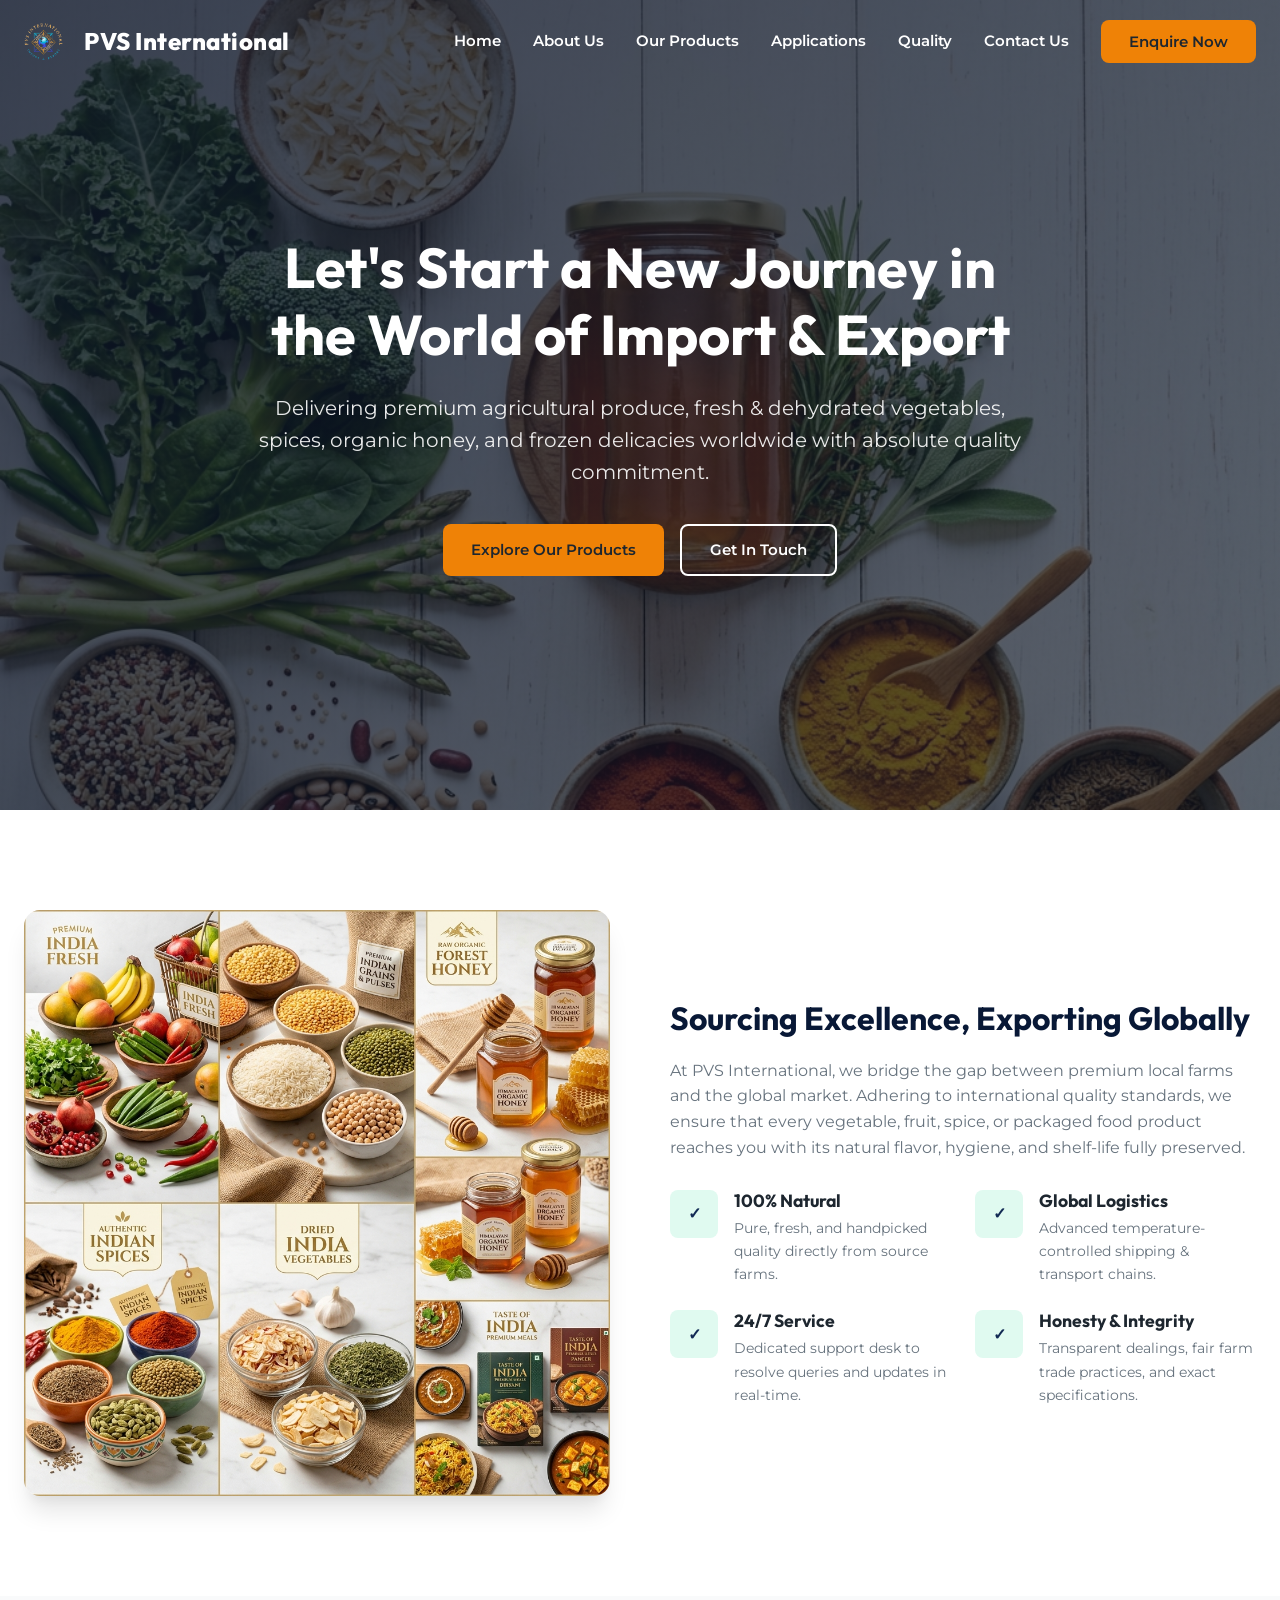
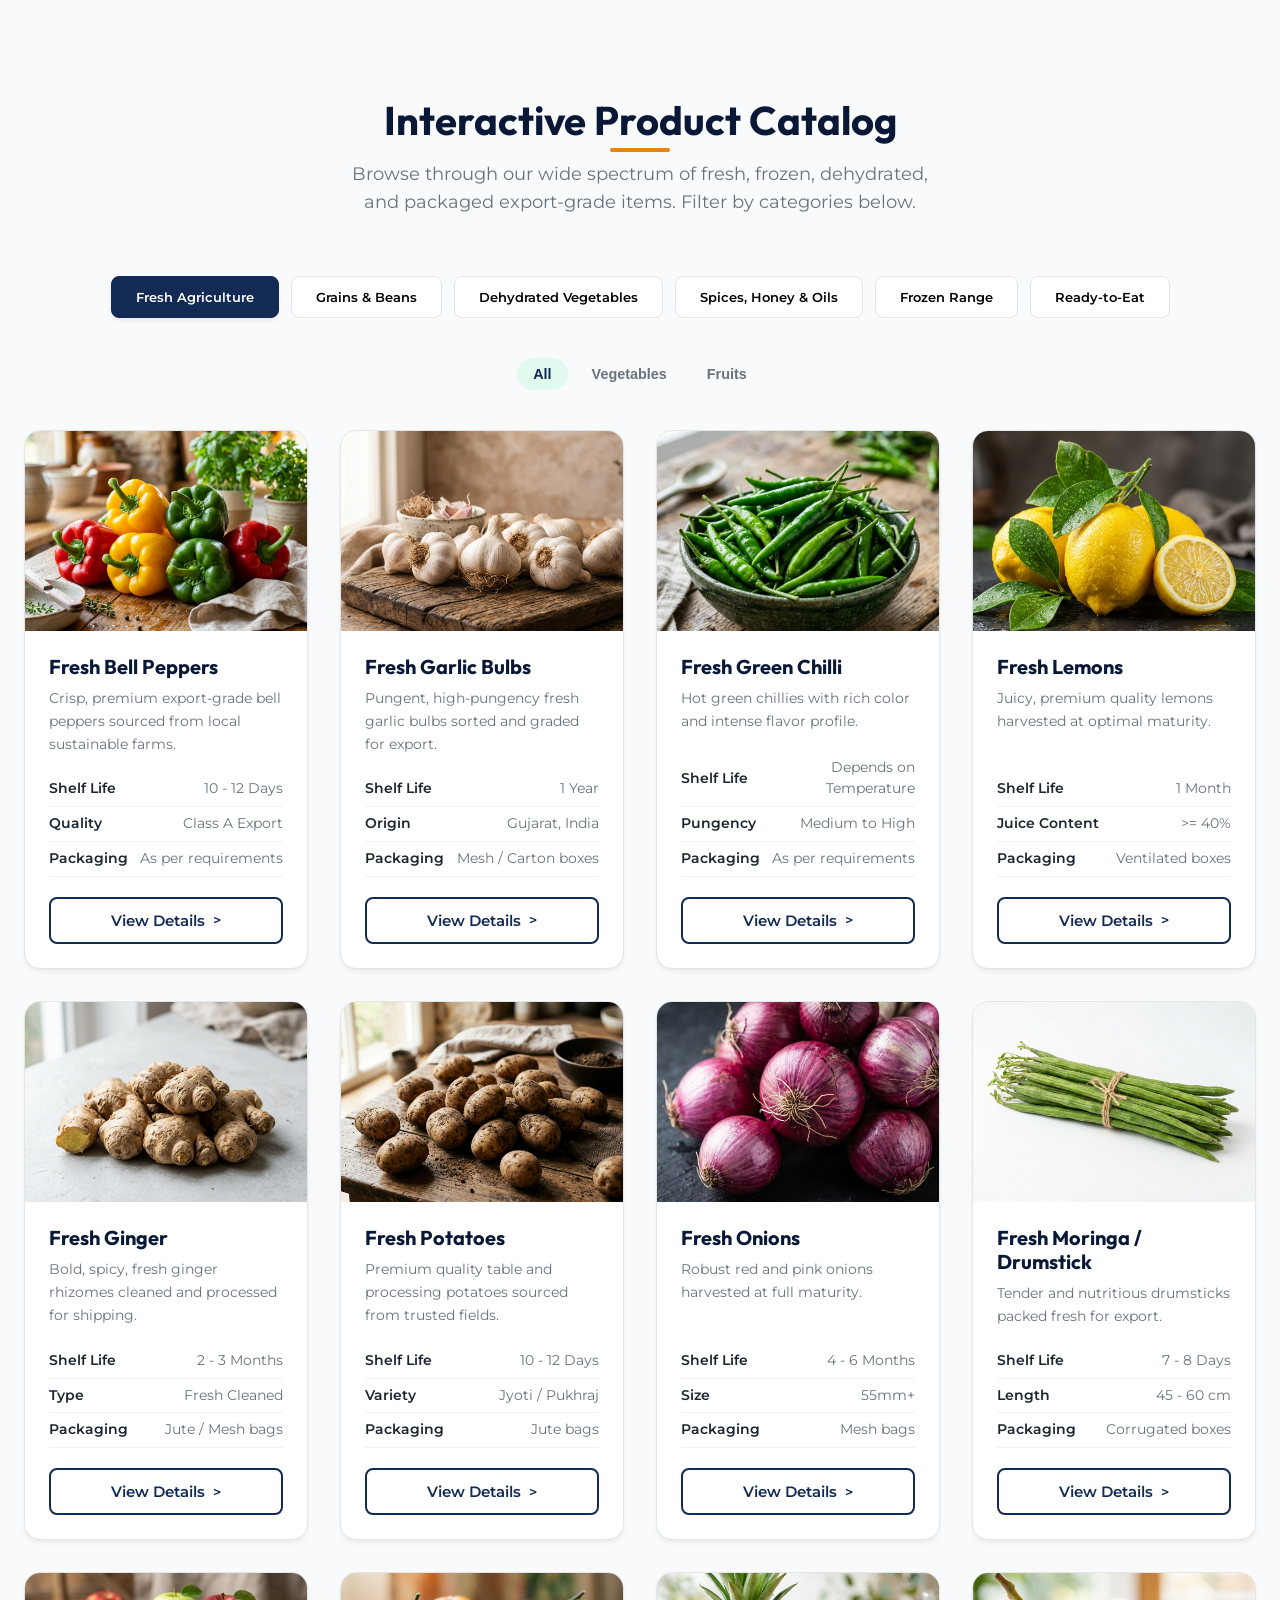
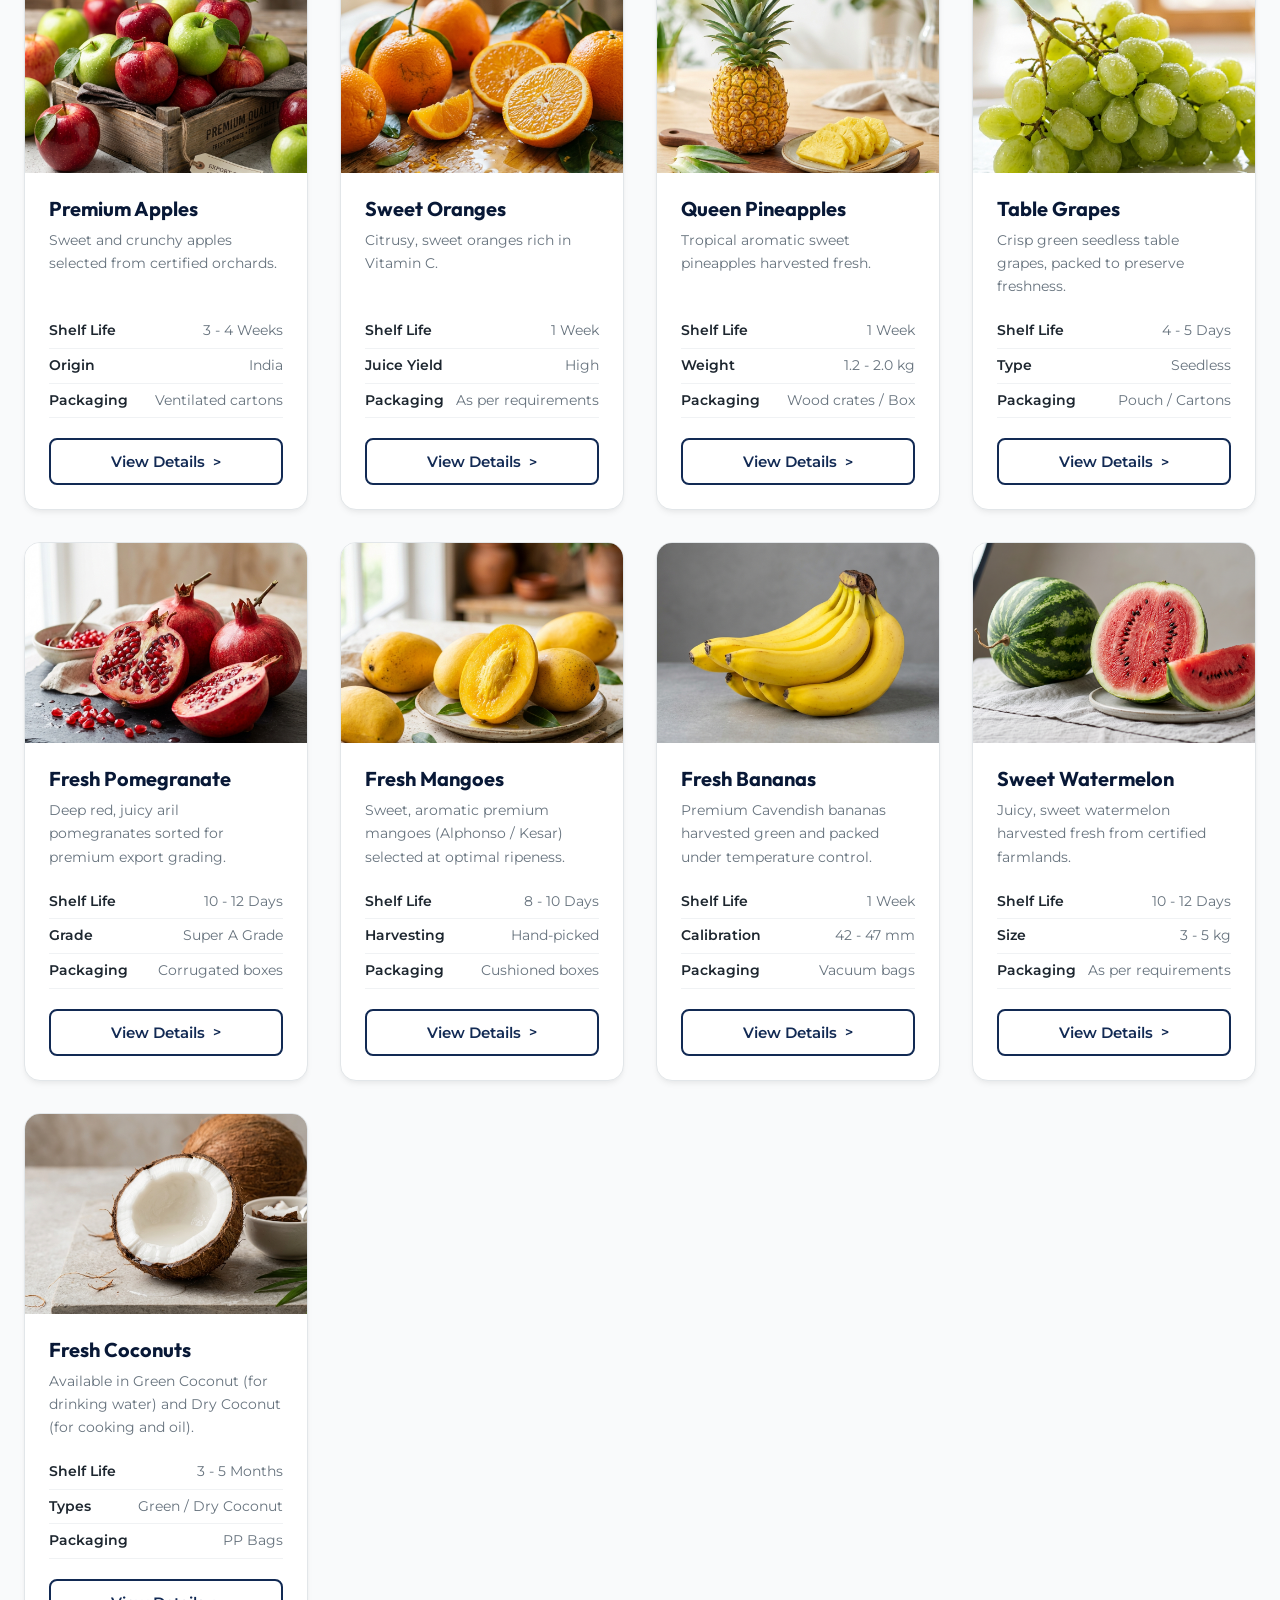
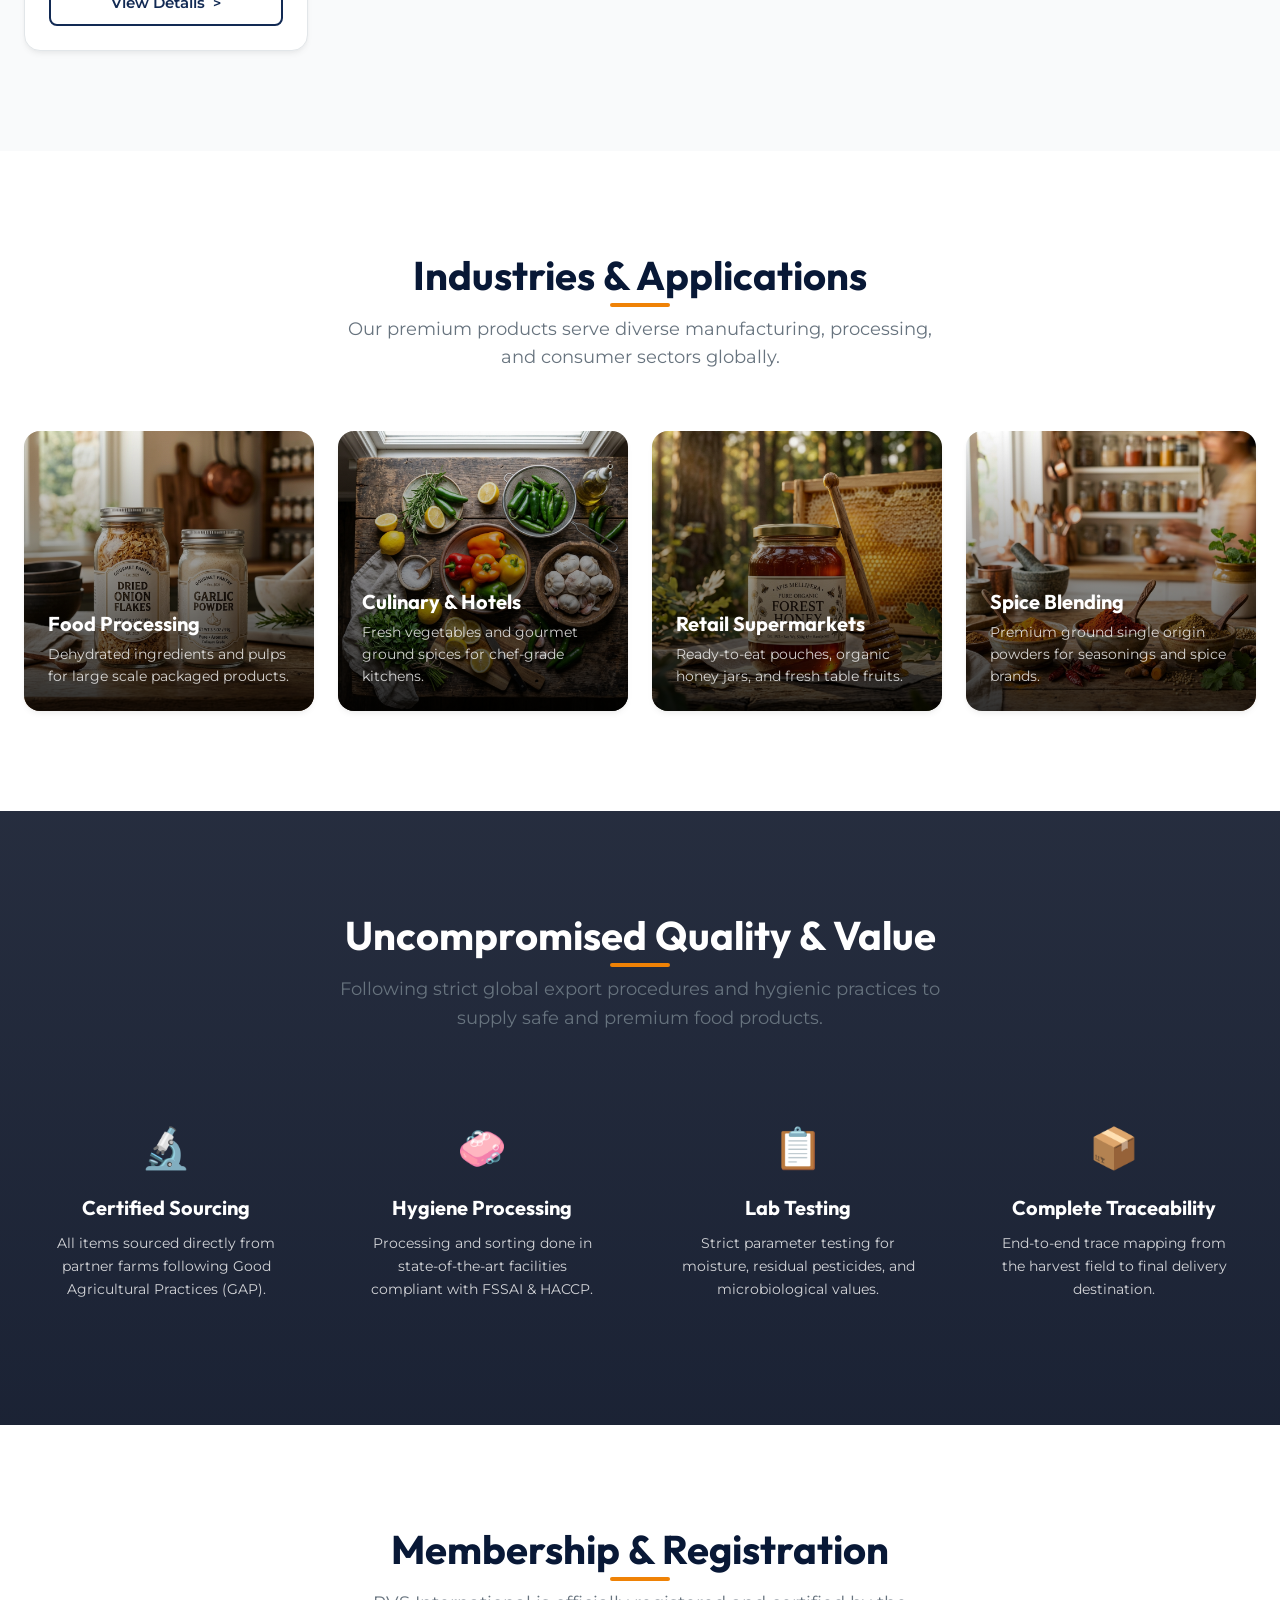
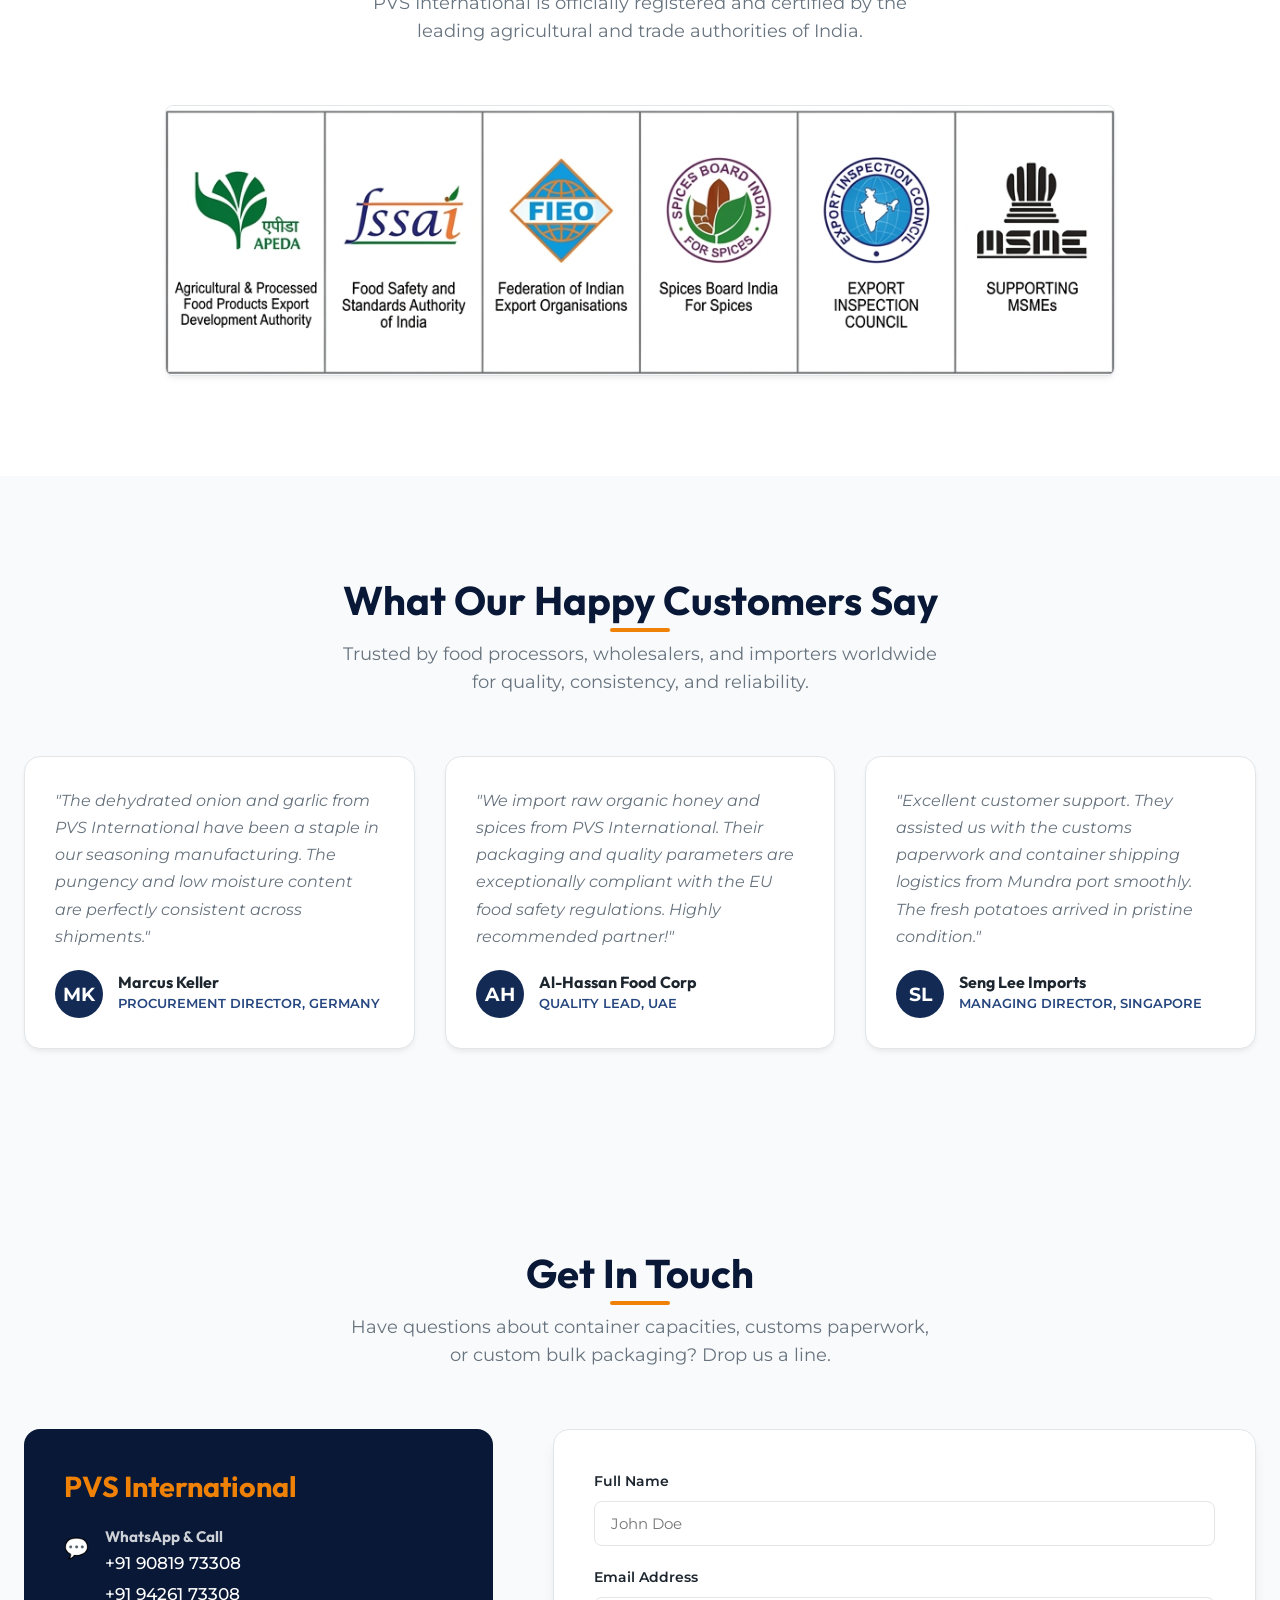
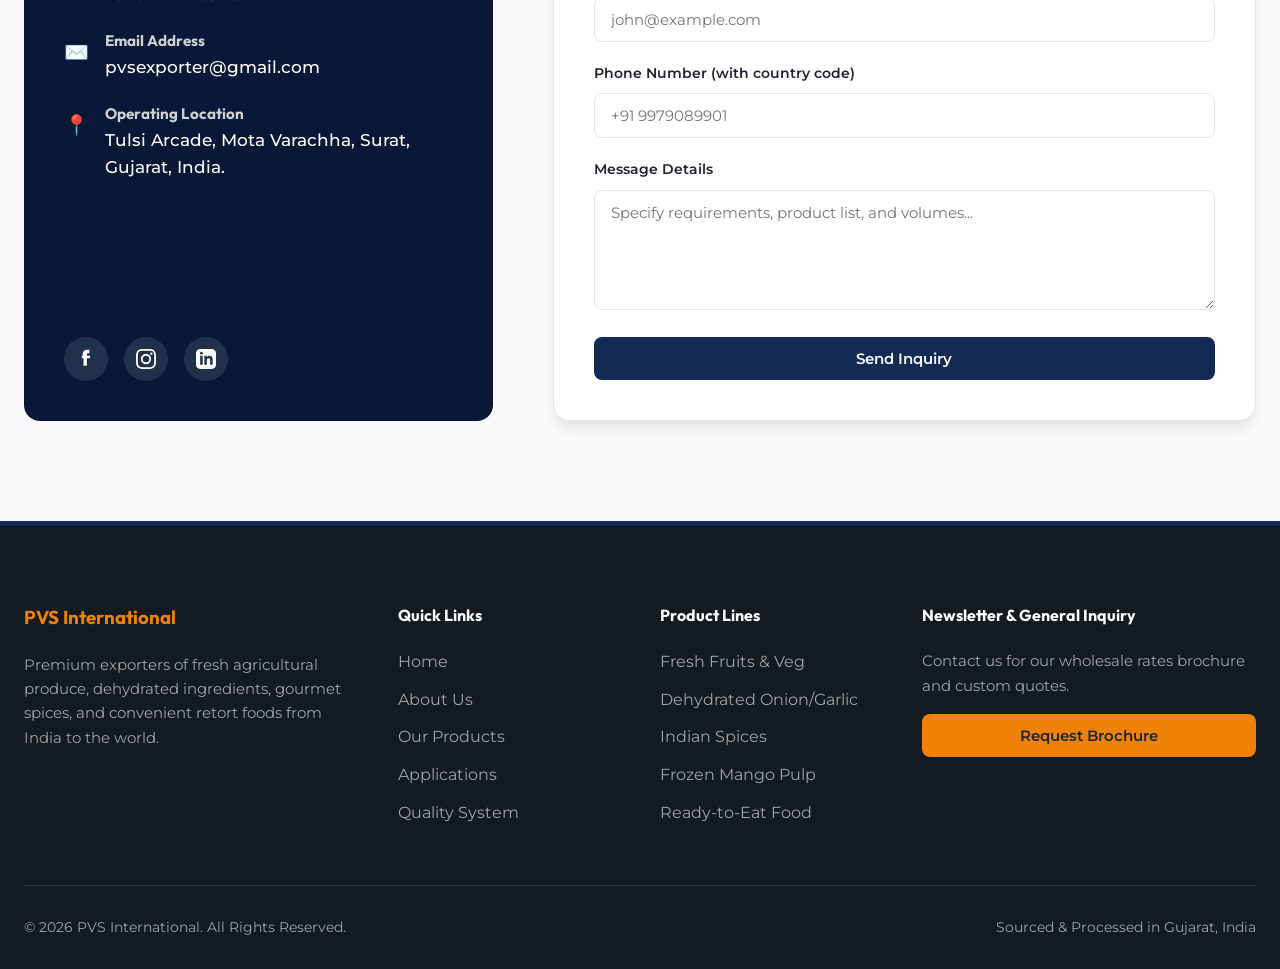
==== index.html @ 8aba1d33 "Initial commit of PVS International website" ====
<!DOCTYPE html>
<html lang="en">
<head>
  <meta charset="UTF-8">
  <meta name="viewport" content="width=device-width, initial-scale=1.0">
  <meta http-equiv="X-UA-Compatible" content="IE=edge">
  
  <!-- SEO Meta Tags -->
  <title>PVS International | Premium Agricultural Exports & Food Products</title>
  <meta name="description" content="PVS International is a leading global exporter of fresh agricultural products, dehydrated onions & garlic, ground spices, frozen pulps, ready-to-eat Gujarati delicacies, and organic honey.">
  <meta name="keywords" content="PVS International, Agricultural Export, Dehydrated Onion, Dehydrated Garlic, Spices, Frozen Mango Pulp, Ready to Eat Food, Export India, Agrovia Enterprise">
  <meta name="author" content="PVS International">
  
  <!-- Open Graph / Social Media Metas -->
  <meta property="og:title" content="PVS International | Premium Agricultural Exports & Food Products">
  <meta property="og:description" content="Explore high-quality agricultural produce, spices, dehydrated vegetables, and ready-to-eat products exporter. Quick WhatsApp inquiry available.">
  <meta property="og:type" content="website">
  <meta property="og:url" content="https://sites.google.com/view/pvs-international/home">
  
  <!-- Favicon -->
  <link rel="icon" href="assets/fresh_vegetables.png" type="image/x-icon">

  <!-- Core Stylesheet -->
  <link rel="stylesheet" href="style.css">
</head>
<body>

  <!-- Sticky Glassmorphism Header -->
  <header id="site-header">
    <div class="nav-container">
      <a href="#home" class="logo" id="logo-link">
        <img src="Logo/pvs_international_logo_transparent.png" alt="PVS Logo" style="height: 40px; width: auto; vertical-align: middle; margin-right: 8px;">
        PVS International
      </a>
      <nav class="nav-links" id="main-navigation">
        <a href="#home" id="nav-home">Home</a>
        <a href="#about" id="nav-about">About Us</a>
        <a href="#products" id="nav-products">Our Products</a>
        <a href="#applications" id="nav-applications">Applications</a>
        <a href="#quality" id="nav-quality">Quality</a>
        <a href="#contact" id="nav-contact">Contact Us</a>
        <button class="btn btn-accent" id="nav-enquiry-btn" onclick="openGeneralInquiry()">Enquire Now</button>
      </nav>
      <button class="hamburger" id="mobile-menu-btn" aria-label="Toggle navigation menu">
        <span></span>
        <span></span>
        <span></span>
      </button>
    </div>
  </header>

  <!-- Hero Section -->
  <section class="hero" id="home">
    <div class="hero-content">
      <h1>Let's Start a New Journey in the World of Import & Export</h1>
      <p>Delivering premium agricultural produce, fresh & dehydrated vegetables, spices, organic honey, and frozen delicacies worldwide with absolute quality commitment.</p>
      <div class="hero-btns">
        <a href="#products" class="btn btn-accent" id="hero-explore-btn">Explore Our Products</a>
        <a href="#contact" class="btn btn-outline" id="hero-contact-btn" style="border-color: white; color: white;">Get In Touch</a>
      </div>
    </div>
  </section>

  <!-- About Us Section -->
  <section class="about section-padding" id="about">
    <div class="container">
      <div class="about-grid">
        <div class="about-img">
          <img src="assets/combined_categories_showcase.png" alt="PVS International Sourcing" id="about-section-image">
        </div>
        <div class="about-content">
          <h3>Sourcing Excellence, Exporting Globally</h3>
          <p>At PVS International, we bridge the gap between premium local farms and the global market. Adhering to international quality standards, we ensure that every vegetable, fruit, spice, or packaged food product reaches you with its natural flavor, hygiene, and shelf-life fully preserved.</p>
          <div class="features-grid">
            <div class="feature-card" id="feat-natural">
              <div class="feature-icon">✓</div>
              <div class="feature-info">
                <h4>100% Natural</h4>
                <p>Pure, fresh, and handpicked quality directly from source farms.</p>
              </div>
            </div>
            <div class="feature-card" id="feat-export">
              <div class="feature-icon">✓</div>
              <div class="feature-info">
                <h4>Global Logistics</h4>
                <p>Advanced temperature-controlled shipping & transport chains.</p>
              </div>
            </div>
            <div class="feature-card" id="feat-support">
              <div class="feature-icon">✓</div>
              <div class="feature-info">
                <h4>24/7 Service</h4>
                <p>Dedicated support desk to resolve queries and updates in real-time.</p>
              </div>
            </div>
            <div class="feature-card" id="feat-integrity">
              <div class="feature-icon">✓</div>
              <div class="feature-info">
                <h4>Honesty & Integrity</h4>
                <p>Transparent dealings, fair farm trade practices, and exact specifications.</p>
              </div>
            </div>
          </div>
        </div>
      </div>
    </div>
  </section>

  <!-- Interactive Product Showcase Section -->
  <section class="products section-padding" id="products">
    <div class="container">
      <div class="section-header">
        <h2>Interactive Product Catalog</h2>
        <p>Browse through our wide spectrum of fresh, frozen, dehydrated, and packaged export-grade items. Filter by categories below.</p>
      </div>

      <!-- Main Category Tabs -->
      <div class="catalog-tabs" id="catalog-main-tabs">
        <button class="tab-btn active" data-tab="fresh-agri" id="tab-fresh-agri">Fresh Agriculture</button>
        <button class="tab-btn" data-tab="grains-beans" id="tab-grains-beans">Grains & Beans</button>
        <button class="tab-btn" data-tab="dehydrated-veg" id="tab-dehydrated-veg">Dehydrated Vegetables</button>
        <button class="tab-btn" data-tab="spices-oils" id="tab-spices-oils">Spices, Honey & Oils</button>
        <button class="tab-btn" data-tab="frozen" id="tab-frozen">Frozen Range</button>
        <button class="tab-btn" data-tab="rte" id="tab-rte">Ready-to-Eat</button>
      </div>

      <!-- Nested Sub Category Tabs (Rendered/manipulated dynamically by JS) -->
      <div class="sub-tabs-container" id="sub-tabs-container">
        <!-- JS inserts buttons here dynamically -->
      </div>

      <!-- Products Display Grid -->
      <div class="products-wrapper">
        <div class="products-grid" id="products-grid">
          <!-- JS inserts product cards here dynamically -->
        </div>
      </div>
    </div>
  </section>

  <!-- Applications Section -->
  <section class="applications section-padding" id="applications">
    <div class="container">
      <div class="section-header">
        <h2>Industries & Applications</h2>
        <p>Our premium products serve diverse manufacturing, processing, and consumer sectors globally.</p>
      </div>
      <div class="app-grid">
        <div class="app-card" id="app-food-processing">
          <img src="assets/dehydrated_onion_garlic.png" alt="Food Processing Industry">
          <div class="app-overlay">
            <h4>Food Processing</h4>
            <p>Dehydrated ingredients and pulps for large scale packaged products.</p>
          </div>
        </div>
        <div class="app-card" id="app-culinary">
          <img src="assets/fresh_vegetables.png" alt="Culinary & Restaurants">
          <div class="app-overlay">
            <h4>Culinary & Hotels</h4>
            <p>Fresh vegetables and gourmet ground spices for chef-grade kitchens.</p>
          </div>
        </div>
        <div class="app-card" id="app-retail">
          <img src="assets/natural_honey.png" alt="Retail & Supermarkets">
          <div class="app-overlay">
            <h4>Retail Supermarkets</h4>
            <p>Ready-to-eat pouches, organic honey jars, and fresh table fruits.</p>
          </div>
        </div>
        <div class="app-card" id="app-spice-blending">
          <img src="assets/ground_spices.png" alt="Spice Blending & Seasoning">
          <div class="app-overlay">
            <h4>Spice Blending</h4>
            <p>Premium ground single origin powders for seasonings and spice brands.</p>
          </div>
        </div>
      </div>
    </div>
  </section>

  <!-- Quality Commitment Section -->
  <section class="quality section-padding" id="quality">
    <div class="container">
      <div class="section-header">
        <h2>Uncompromised Quality & Value</h2>
        <p>Following strict global export procedures and hygienic practices to supply safe and premium food products.</p>
      </div>
      <div class="quality-grid">
        <div class="quality-card" id="quality-sourcing">
          <div class="quality-icon">🔬</div>
          <h4>Certified Sourcing</h4>
          <p>All items sourced directly from partner farms following Good Agricultural Practices (GAP).</p>
        </div>
        <div class="quality-card" id="quality-hygiene">
          <div class="quality-icon">🧼</div>
          <h4>Hygiene Processing</h4>
          <p>Processing and sorting done in state-of-the-art facilities compliant with FSSAI & HACCP.</p>
        </div>
        <div class="quality-card" id="quality-testing">
          <div class="quality-icon">📋</div>
          <h4>Lab Testing</h4>
          <p>Strict parameter testing for moisture, residual pesticides, and microbiological values.</p>
        </div>
        <div class="quality-card" id="quality-traceability">
          <div class="quality-icon">📦</div>
          <h4>Complete Traceability</h4>
          <p>End-to-end trace mapping from the harvest field to final delivery destination.</p>
        </div>
      </div>
    </div>
  </section>

  <!-- Membership & Registration Section -->
  <section class="membership section-padding" id="membership" style="background-color: var(--bg-white);">
    <div class="container">
      <div class="section-header">
        <h2>Membership & Registration</h2>
        <p>PVS International is officially registered and certified by the leading agricultural and trade authorities of India.</p>
      </div>
      <div class="membership-logos" style="width: 100%; max-width: 950px; margin: 40px auto 0; text-align: center; border: 1px solid var(--border-color); border-radius: var(--radius-sm); background: white; overflow: hidden; box-shadow: var(--shadow-sm);">
        <img src="assets/membership_logos.png" alt="APEDA, FSSAI, FIEO, Spices Board, Export Inspection Council, MSME" style="width: 100%; height: auto; display: block; margin: 0 auto;">
      </div>
    </div>
  </section>

  <!-- Testimonials Section -->
  <section class="testimonials section-padding" id="testimonials" style="background-color: var(--bg-light);">
    <div class="container">
      <div class="section-header">
        <h2>What Our Happy Customers Say</h2>
        <p>Trusted by food processors, wholesalers, and importers worldwide for quality, consistency, and reliability.</p>
      </div>
      <div class="testimonials-grid" style="display: grid; grid-template-columns: repeat(auto-fit, minmax(300px, 1fr)); gap: 30px; margin-top: 50px;">
        <div class="testimonial-card" style="background: var(--bg-white); padding: 30px; border-radius: var(--radius-md); box-shadow: var(--shadow-sm); border: 1px solid var(--border-color); display: flex; flex-direction: column; justify-content: space-between;">
          <p style="font-style: italic; color: var(--text-muted); line-height: 1.7; margin-bottom: 20px;">"The dehydrated onion and garlic from PVS International have been a staple in our seasoning manufacturing. The pungency and low moisture content are perfectly consistent across shipments."</p>
          <div class="user-info" style="display: flex; align-items: center; gap: 15px;">
            <div style="width: 48px; height: 48px; border-radius: 50%; background: var(--primary); color: white; display: flex; align-items: center; justify-content: center; font-weight: bold; font-size: 1.2rem;">MK</div>
            <div>
              <h4 style="color: var(--text-dark); font-size: 1rem; margin-bottom: 2px;">Marcus Keller</h4>
              <p style="color: var(--primary-light); font-size: 0.8rem; font-weight: 600; text-transform: uppercase;">Procurement Director, Germany</p>
            </div>
          </div>
        </div>
        <div class="testimonial-card" style="background: var(--bg-white); padding: 30px; border-radius: var(--radius-md); box-shadow: var(--shadow-sm); border: 1px solid var(--border-color); display: flex; flex-direction: column; justify-content: space-between;">
          <p style="font-style: italic; color: var(--text-muted); line-height: 1.7; margin-bottom: 20px;">"We import raw organic honey and spices from PVS International. Their packaging and quality parameters are exceptionally compliant with the EU food safety regulations. Highly recommended partner!"</p>
          <div class="user-info" style="display: flex; align-items: center; gap: 15px;">
            <div style="width: 48px; height: 48px; border-radius: 50%; background: var(--primary); color: white; display: flex; align-items: center; justify-content: center; font-weight: bold; font-size: 1.2rem;">AH</div>
            <div>
              <h4 style="color: var(--text-dark); font-size: 1rem; margin-bottom: 2px;">Al-Hassan Food Corp</h4>
              <p style="color: var(--primary-light); font-size: 0.8rem; font-weight: 600; text-transform: uppercase;">Quality Lead, UAE</p>
            </div>
          </div>
        </div>
        <div class="testimonial-card" style="background: var(--bg-white); padding: 30px; border-radius: var(--radius-md); box-shadow: var(--shadow-sm); border: 1px solid var(--border-color); display: flex; flex-direction: column; justify-content: space-between;">
          <p style="font-style: italic; color: var(--text-muted); line-height: 1.7; margin-bottom: 20px;">"Excellent customer support. They assisted us with the customs paperwork and container shipping logistics from Mundra port smoothly. The fresh potatoes arrived in pristine condition."</p>
          <div class="user-info" style="display: flex; align-items: center; gap: 15px;">
            <div style="width: 48px; height: 48px; border-radius: 50%; background: var(--primary); color: white; display: flex; align-items: center; justify-content: center; font-weight: bold; font-size: 1.2rem;">SL</div>
            <div>
              <h4 style="color: var(--text-dark); font-size: 1rem; margin-bottom: 2px;">Seng Lee Imports</h4>
              <p style="color: var(--primary-light); font-size: 0.8rem; font-weight: 600; text-transform: uppercase;">Managing Director, Singapore</p>
            </div>
          </div>
        </div>
      </div>
    </div>
  </section>

  <!-- Contact Us Section -->
  <section class="contact section-padding" id="contact">
    <div class="container">
      <div class="section-header">
        <h2>Get In Touch</h2>
        <p>Have questions about container capacities, customs paperwork, or custom bulk packaging? Drop us a line.</p>
      </div>
      <div class="contact-grid">
        <!-- Contact details -->
        <div class="contact-info-panel" id="contact-info-panel">
          <div>
            <h3>PVS International</h3>
            <div class="contact-details">
              <div class="detail-item" id="info-whatsapp">
                <div class="detail-icon">💬</div>
                <div class="detail-content">
                  <h4>WhatsApp & Call</h4>
                  <a href="https://wa.me/919081973308" target="_blank" rel="noopener noreferrer" style="color: white; text-decoration: none; display: block; margin-bottom: 4px;">+91 90819 73308</a>
                  <a href="https://wa.me/919426173308" target="_blank" rel="noopener noreferrer" style="color: white; text-decoration: none; display: block;">+91 94261 73308</a>
                </div>
              </div>
              <div class="detail-item" id="info-email">
                <div class="detail-icon">✉️</div>
                <div class="detail-content">
                  <h4>Email Address</h4>
                  <a href="mailto:pvsexporter@gmail.com" style="color: white; text-decoration: none;">pvsexporter@gmail.com</a>
                </div>
              </div>
              <div class="detail-item" id="info-address">
                <div class="detail-icon">📍</div>
                <div class="detail-content">
                  <h4>Operating Location</h4>
                  <p>Tulsi Arcade, Mota Varachha, Surat, Gujarat, India.</p>
                </div>
              </div>
            </div>
          </div>
          <div class="social-links" id="social-links-container">
            <a href="https://www.facebook.com/profile.php?id=61564711752450&mibextid=ZbWKwL" target="_blank" rel="noopener noreferrer" class="social-icon" aria-label="Facebook">
              <svg viewBox="0 0 24 24" style="width: 20px; height: 20px; fill: currentColor;"><path d="M9 8H7v3h2v9h4v-9h3.6l.4-3H13V6c0-.5.5-1 1-1h2V1h-3c-3 0-5 2-5 5v2z"/></svg>
            </a>
            <a href="https://www.instagram.com/pvs_intertational_?igsh=MXRuMjNlbGR0M2x3NQ==" target="_blank" rel="noopener noreferrer" class="social-icon" aria-label="Instagram">
              <svg viewBox="0 0 24 24" style="width: 20px; height: 20px; fill: currentColor;"><path d="M12 2.163c3.204 0 3.584.012 4.85.07 3.252.148 4.771 1.691 4.919 4.919.058 1.265.069 1.645.069 4.849 0 3.205-.012 3.584-.069 4.849-.149 3.225-1.664 4.771-4.919 4.919-1.266.058-1.644.07-4.85.07-3.204 0-3.584-.012-4.849-.07-3.26-.149-4.771-1.699-4.919-4.92-.058-1.265-.07-1.644-.07-4.849 0-3.204.013-3.583.07-4.849.149-3.227 1.664-4.771 4.919-4.919 1.266-.057 1.645-.069 4.849-.069zM12 0C8.741 0 8.333.014 7.053.072 2.695.272.273 2.69.073 7.051.014 8.333 0 8.741 0 12c0 3.259.014 3.668.072 4.948.2 4.358 2.618 6.78 6.98 6.98 1.281.058 1.689.072 4.948.072 3.259 0 3.668-.014 4.948-.072 4.354-.2 6.782-2.618 6.979-6.98.059-1.28.073-1.689.073-4.948 0-3.259-.014-3.667-.072-4.947-.196-4.354-2.617-6.78-6.979-6.98C15.668.014 15.259 0 12 0zm0 5.838a6.162 6.162 0 1 0 0 12.324 6.162 6.162 0 0 0 0-12.324zM12 16a4 4 0 1 1 0-8 4 4 0 0 1 0 8zm6.406-11.845a1.44 1.44 0 1 0 0 2.881 1.44 1.44 0 0 0 0-2.881z"/></svg>
            </a>
            <a href="https://www.linkedin.com/in/sachin-lambhiya-1b3b31266?utm_source=share&utm_campaign=share_via&utm_content=profile&utm_medium=android_app" target="_blank" rel="noopener noreferrer" class="social-icon" aria-label="LinkedIn">
              <svg viewBox="0 0 24 24" style="width: 20px; height: 20px; fill: currentColor;"><path d="M19 0h-14c-2.761 0-5 2.239-5 5v14c0 2.761 2.239 5 5 5h14c2.762 0 5-2.239 5-5v-14c0-2.761-2.238-5-5-5zm-11 19h-3v-11h3v11zm-1.5-12.268c-.966 0-1.75-.79-1.75-1.764s.784-1.764 1.75-1.764 1.75.79 1.75 1.764-.783 1.764-1.75 1.764zm13.5 12.268h-3v-5.604c0-3.368-4-3.113-4 0v5.604h-3v-11h3v1.765c1.396-2.586 7-2.777 7 2.476v6.759z"/></svg>
            </a>
          </div>
        </div>

        <!-- Contact Form -->
        <div class="contact-form" id="contact-form-container">
          <!-- Connect your Formspree by replacing action="#" with action="https://formspree.io/f/your-id" -->
          <form id="contact-form" action="https://formspree.io/f/xjgddqjy" method="POST">
            <div class="form-group">
              <label for="contact-name">Full Name</label>
              <input type="text" id="contact-name" name="name" class="form-control" placeholder="John Doe" required>
            </div>
            <div class="form-group">
              <label for="contact-email">Email Address</label>
              <input type="email" id="contact-email" name="email" class="form-control" placeholder="john@example.com" required>
            </div>
            <div class="form-group">
              <label for="contact-phone">Phone Number (with country code)</label>
              <input type="tel" id="contact-phone" name="phone" class="form-control" placeholder="+91 9979089901" required>
            </div>
            <div class="form-group">
              <label for="contact-message">Message Details</label>
              <textarea id="contact-message" name="message" class="form-control" placeholder="Specify requirements, product list, and volumes..." required></textarea>
            </div>
            <button type="submit" class="btn btn-primary" style="width: 100%;" id="contact-submit-btn">Send Inquiry</button>
          </form>
        </div>
      </div>
    </div>
  </section>

  <!-- Footer -->
  <footer>
    <div class="container">
      <div class="footer-grid">
        <div class="footer-col">
          <h3>PVS International</h3>
          <p style="margin-top: 12px; margin-bottom: 20px;">Premium exporters of fresh agricultural produce, dehydrated ingredients, gourmet spices, and convenient retort foods from India to the world.</p>
        </div>
        <div class="footer-col">
          <h4>Quick Links</h4>
          <ul>
            <li><a href="#home">Home</a></li>
            <li><a href="#about">About Us</a></li>
            <li><a href="#products">Our Products</a></li>
            <li><a href="#applications">Applications</a></li>
            <li><a href="#quality">Quality System</a></li>
          </ul>
        </div>
        <div class="footer-col">
          <h4>Product Lines</h4>
          <ul>
            <li><a href="#products">Fresh Fruits & Veg</a></li>
            <li><a href="#products">Dehydrated Onion/Garlic</a></li>
            <li><a href="#products">Indian Spices</a></li>
            <li><a href="#products">Frozen Mango Pulp</a></li>
            <li><a href="#products">Ready-to-Eat Food</a></li>
          </ul>
        </div>
        <div class="footer-col">
          <h4>Newsletter & General Inquiry</h4>
          <p style="margin-bottom: 16px;">Contact us for our wholesale rates brochure and custom quotes.</p>
          <button class="btn btn-accent" style="width: 100%;" onclick="openGeneralInquiry()" id="footer-inquiry-trigger">Request Brochure</button>
        </div>
      </div>
      <div class="footer-bottom">
        <p>&copy; 2026 PVS International. All Rights Reserved.</p>
        <p>Sourced & Processed in Gujarat, India</p>
      </div>
    </div>
  </footer>

  <!-- Product Details Modal Popup -->
  <div class="modal" id="product-details-modal">
    <div class="modal-content product-modal-content">
      <button class="modal-close details-close" aria-label="Close modal" id="details-close-btn">&times;</button>
      <div class="product-details-grid">
        <div class="product-details-img-col">
          <img id="details-img" src="" alt="Product Image">
        </div>
        <div class="product-details-info-col">
          <h3 id="details-title">Product Title</h3>
          <p id="details-description" style="margin-bottom: 20px;">Product description goes here.</p>
          
          <div class="details-specs-grid" id="details-specs-grid">
            <!-- Dynamic specs cards -->
          </div>
          
          <div class="details-applications-section">
            <h4>Applications</h4>
            <div class="details-tags" id="details-tags">
              <!-- Dynamic tags -->
            </div>
          </div>
          
          <div class="details-ctas" style="display: flex; gap: 12px; margin-top: 24px;">
            <button class="btn btn-primary" id="details-quote-btn" style="flex: 1;">Request Quote</button>
            <a href="#" id="details-whatsapp-btn" class="whatsapp-btn" target="_blank" rel="noopener noreferrer" style="width: 48px; height: 48px; display: flex; align-items: center; justify-content: center; text-decoration: none; border-radius: var(--radius-sm); flex-shrink: 0; padding: 0;" title="Inquire on WhatsApp">
              <svg viewBox="0 0 24 24" style="width: 24px; height: 24px; fill: currentColor;"><path d="M12.012 2c-5.506 0-9.989 4.478-9.99 9.984a9.96 9.96 0 0 0 1.333 4.982L2 22l5.233-1.372a9.923 9.923 0 0 0 4.777 1.22c5.508 0 9.99-4.478 9.99-9.985C22.002 6.478 17.518 2 12.012 2zm6.056 14.157c-.266.753-1.536 1.393-2.112 1.48-.488.073-1.127.133-3.267-.753-2.735-1.132-4.48-3.918-4.618-4.103-.137-.184-1.123-1.492-1.123-2.846 0-1.354.708-2.014.962-2.28.254-.266.554-.332.738-.332.185 0 .37 0 .532.008.17.008.397-.066.623.473.226.541.777 1.892.845 2.03.067.137.112.298.022.478-.09.18-.135.29-.271.45-.136.162-.284.363-.406.486-.135.136-.277.285-.12.554.158.269.7.155 1.5 1.868 1.018.906 1.874 1.186 2.14 1.32.266.136.42.113.578-.067.157-.18.677-.788.857-1.058.18-.27.36-.226.608-.135.248.09 1.57.738 1.84.873.27.136.45.203.518.316.068.113.068.654-.198 1.407z"/></svg>
            </a>
          </div>
        </div>
      </div>
    </div>
  </div>

  <!-- Modal Inquiry Form Popup -->
  <div class="modal" id="inquiry-modal">
    <div class="modal-content">
      <button class="modal-close" aria-label="Close modal">&times;</button>
      <h3 style="margin-bottom: 8px; color: var(--primary-dark);" id="modal-title">Product Inquiry</h3>
      <p style="color: var(--text-muted); font-size: 0.9rem; margin-bottom: 20px;">Please share your requirements and we will send a custom quote.</p>
      
      <!-- Connect your Formspree by replacing action="#" with action="https://formspree.io/f/your-id" -->
      <form id="modal-inquiry-form" action="https://formspree.io/f/xjgddqjy" method="POST">
        <div class="form-group">
          <label for="inquiry-subject">Product Subject</label>
          <input type="text" id="inquiry-subject" name="subject" class="form-control" readonly>
        </div>
        <div class="form-group">
          <label for="inquiry-name">Full Name</label>
          <input type="text" id="inquiry-name" name="name" class="form-control" required>
        </div>
        <div class="form-group">
          <label for="inquiry-phone">Phone / WhatsApp Number</label>
          <input type="tel" id="inquiry-phone" name="phone" class="form-control" placeholder="+91" required>
        </div>
        <div class="form-group">
          <label for="inquiry-email">Email Address</label>
          <input type="email" id="inquiry-email" name="email" class="form-control" placeholder="john@example.com" required>
        </div>
        <div class="form-group">
          <label for="inquiry-details">Additional Specifications & Volume</label>
          <textarea id="inquiry-details" name="message" class="form-control" placeholder="Specify packaging details, port of delivery, or estimated monthly volume..." required></textarea>
        </div>
        <button type="submit" class="btn btn-primary" style="width: 100%;" id="modal-submit-btn">Submit Inquiry</button>
      </form>
    </div>
  </div>

  <!-- Toast Notification -->
  <div class="toast" id="toast">Form submitted successfully!</div>

  <!-- Interaction Logic Script -->
  <script src="app.js"></script>
</body>
</html>
---- style.css ----
@import url('https://fonts.googleapis.com/css2?family=Montserrat:wght@300;400;500;600;700;800&family=Outfit:wght@300;400;500;600;700;800&display=swap');

:root {
  /* Color Palette - Royal Navy & Vibrant Saffron theme */
  --primary: hsl(218, 65%, 20%);      /* Royal Navy */
  --primary-light: hsl(218, 55%, 32%);
  --primary-dark: hsl(218, 75%, 12%);
  --accent: hsl(32, 95%, 48%);         /* Saffron / Marigold */
  --accent-light: hsl(32, 95%, 58%);
  --text-dark: hsl(210, 24%, 15%);     /* Deep Charcoal */
  --text-muted: hsl(210, 10%, 45%);
  --bg-light: hsl(210, 20%, 98%);      /* Soft Blue-Grey White */
  --bg-white: hsl(0, 0%, 100%);
  --bg-card: hsl(0, 0%, 100%);
  --border-color: hsl(210, 14%, 90%);
  --success: hsl(145, 80%, 25%);
  
  /* Layout tokens */
  --font-primary: 'Montserrat', sans-serif;
  --font-title: 'Outfit', sans-serif;
  --max-width: 1280px;
  --radius-sm: 8px;
  --radius-md: 16px;
  --radius-lg: 24px;
  --transition: all 0.3s cubic-bezier(0.4, 0, 0.2, 1);
  --shadow-sm: 0 4px 6px -1px rgba(0, 0, 0, 0.05), 0 2px 4px -1px rgba(0, 0, 0, 0.03);
  --shadow-md: 0 10px 15px -3px rgba(0, 0, 0, 0.08), 0 4px 6px -2px rgba(0, 0, 0, 0.04);
  --shadow-lg: 0 20px 25px -5px rgba(0, 0, 0, 0.1), 0 10px 10px -5px rgba(0, 0, 0, 0.04);
  --glass: rgba(255, 255, 255, 0.85);
}

/* Reset & Global Base */
*, *::before, *::after {
  box-sizing: border-box;
  margin: 0;
  padding: 0;
}

html {
  scroll-behavior: smooth;
}

body {
  font-family: var(--font-primary);
  background-color: var(--bg-light);
  color: var(--text-dark);
  line-height: 1.6;
  overflow-x: hidden;
}

img {
  max-width: 100%;
  height: auto;
  display: block;
}

a {
  text-decoration: none;
  color: inherit;
  transition: var(--transition);
}

ul {
  list-style: none;
}

/* Common Components & Typography */
h1, h2, h3, h4 {
  font-family: var(--font-title);
  font-weight: 700;
  line-height: 1.2;
}

.section-padding {
  padding: 100px 24px;
}

.container {
  max-width: var(--max-width);
  margin: 0 auto;
  width: 100%;
}

.section-header {
  text-align: center;
  margin-bottom: 60px;
}

.section-header h2 {
  font-size: 2.5rem;
  color: var(--primary-dark);
  position: relative;
  display: inline-block;
  margin-bottom: 16px;
}

.section-header h2::after {
  content: '';
  position: absolute;
  bottom: -8px;
  left: 50%;
  transform: translateX(-50%);
  width: 60px;
  height: 4px;
  background-color: var(--accent);
  border-radius: 2px;
}

.section-header p {
  color: var(--text-muted);
  font-size: 1.1rem;
  max-width: 600px;
  margin: 0 auto;
}

.btn {
  display: inline-flex;
  align-items: center;
  justify-content: center;
  padding: 12px 28px;
  font-weight: 600;
  border-radius: var(--radius-sm);
  transition: var(--transition);
  cursor: pointer;
  border: none;
  font-family: var(--font-primary);
  font-size: 0.95rem;
}

.btn-primary {
  background-color: var(--primary);
  color: var(--bg-white);
}

.btn-primary:hover {
  background-color: var(--primary-light);
  transform: translateY(-2px);
  box-shadow: var(--shadow-md);
}

.btn-accent {
  background-color: var(--accent);
  color: var(--text-dark);
}

.btn-accent:hover {
  background-color: var(--accent-light);
  transform: translateY(-2px);
  box-shadow: var(--shadow-md);
}

.btn-outline {
  background: transparent;
  border: 2px solid var(--primary);
  color: var(--primary);
}

.btn-outline:hover {
  background-color: var(--primary);
  color: var(--bg-white);
  transform: translateY(-2px);
}

/* Header & Sticky Nav */
header {
  position: fixed;
  top: 0;
  left: 0;
  width: 100%;
  z-index: 1000;
  transition: var(--transition);
  background-color: transparent;
  border-bottom: 1px solid transparent;
}

header.scrolled {
  background-color: var(--glass);
  backdrop-filter: blur(12px);
  -webkit-backdrop-filter: blur(12px);
  box-shadow: var(--shadow-sm);
  border-bottom: 1px solid var(--border-color);
  padding: 10px 0;
}

header:not(.scrolled) {
  padding: 20px 0;
}

.nav-container {
  display: flex;
  justify-content: space-between;
  align-items: center;
  max-width: var(--max-width);
  margin: 0 auto;
  padding: 0 24px;
}

.logo {
  display: flex;
  align-items: center;
  gap: 12px;
  font-weight: 800;
  font-size: 1.5rem;
  font-family: var(--font-title);
  color: var(--primary-dark);
  letter-spacing: 0.5px;
}

header:not(.scrolled) .logo {
  color: var(--bg-white);
}

.logo img {
  height: 40px;
}

.nav-links {
  display: flex;
  gap: 32px;
  align-items: center;
}

.nav-links a {
  font-weight: 600;
  font-size: 0.95rem;
  color: var(--text-dark);
  position: relative;
  padding: 4px 0;
}

.nav-links a::after {
  content: '';
  position: absolute;
  bottom: 0;
  left: 0;
  width: 0;
  height: 2px;
  background-color: var(--accent);
  transition: var(--transition);
}

.nav-links a:hover::after {
  width: 100%;
}

header:not(.scrolled) .nav-links a {
  color: var(--bg-white);
}

header:not(.scrolled) .nav-links a:hover {
  color: var(--accent);
}

.hamburger {
  display: none;
  flex-direction: column;
  gap: 6px;
  cursor: pointer;
  border: none;
  background: transparent;
}

.hamburger span {
  width: 28px;
  height: 3px;
  background-color: var(--primary-dark);
  border-radius: 2px;
  transition: var(--transition);
}

header:not(.scrolled) .hamburger span {
  background-color: var(--bg-white);
}

/* Hero Section */
.hero {
  height: 90vh;
  min-height: 600px;
  background: linear-gradient(135deg, rgba(15, 23, 42, 0.82) 0%, rgba(10, 20, 35, 0.65) 100%), url('assets/hero_bg_pvs.png') center/cover no-repeat;
  display: flex;
  align-items: center;
  justify-content: center;
  text-align: center;
  color: var(--bg-white);
  padding: 0 24px;
}

.hero-content {
  max-width: 800px;
}

.hero h1 {
  font-size: 3.5rem;
  margin-bottom: 24px;
  animation: fadeInUp 0.8s ease;
}

.hero p {
  font-size: 1.25rem;
  margin-bottom: 36px;
  opacity: 0.9;
  font-weight: 400;
  animation: fadeInUp 1s ease;
}

.hero-btns {
  display: flex;
  justify-content: center;
  gap: 16px;
  animation: fadeInUp 1.2s ease;
}

@keyframes fadeInUp {
  from {
    opacity: 0;
    transform: translateY(20px);
  }
  to {
    opacity: 1;
    transform: translateY(0);
  }
}

/* About Us Section */
.about {
  background-color: var(--bg-white);
}

.about-grid {
  display: grid;
  grid-template-columns: 1fr 1fr;
  gap: 60px;
  align-items: center;
}

.about-img img {
  border-radius: var(--radius-md);
  box-shadow: var(--shadow-lg);
}

.about-content h3 {
  font-size: 2rem;
  color: var(--primary-dark);
  margin-bottom: 20px;
}

.about-content p {
  color: var(--text-muted);
  margin-bottom: 30px;
}

.features-grid {
  display: grid;
  grid-template-columns: repeat(2, 1fr);
  gap: 24px;
}

.feature-card {
  display: flex;
  gap: 16px;
  align-items: flex-start;
}

.feature-icon {
  background-color: hsl(156, 72%, 93%);
  color: var(--primary);
  width: 48px;
  height: 48px;
  border-radius: var(--radius-sm);
  display: flex;
  align-items: center;
  justify-content: center;
  flex-shrink: 0;
  font-weight: bold;
}

.feature-info h4 {
  font-size: 1.1rem;
  margin-bottom: 6px;
  color: var(--text-dark);
}

.feature-info p {
  font-size: 0.9rem;
  margin-bottom: 0;
  color: var(--text-muted);
}

/* Interactive Product Catalog */
.catalog-tabs {
  display: flex;
  justify-content: center;
  flex-wrap: wrap;
  gap: 12px;
  margin-bottom: 40px;
}

.tab-btn {
  background-color: var(--bg-white);
  border: 1px solid var(--border-color);
  padding: 12px 24px;
  border-radius: var(--radius-sm);
  font-weight: 600;
  cursor: pointer;
  transition: var(--transition);
  font-family: var(--font-primary);
}

.tab-btn.active, .tab-btn:hover {
  background-color: var(--primary);
  color: var(--bg-white);
  border-color: var(--primary);
  box-shadow: var(--shadow-sm);
}

/* Nested Category Tabs */
.sub-tabs-container {
  display: flex;
  justify-content: center;
  gap: 8px;
  margin-bottom: 40px;
  flex-wrap: wrap;
}

.sub-tab-btn {
  background: transparent;
  border: none;
  padding: 8px 16px;
  border-radius: 20px;
  font-size: 0.9rem;
  font-weight: 600;
  color: var(--text-muted);
  cursor: pointer;
  transition: var(--transition);
}

.sub-tab-btn.active, .sub-tab-btn:hover {
  background-color: hsl(156, 72%, 93%);
  color: var(--primary);
}

/* Products grid & Cards */
.products-wrapper {
  position: relative;
  min-height: 400px;
}

.products-grid {
  display: grid;
  grid-template-columns: repeat(auto-fill, minmax(280px, 1fr));
  gap: 32px;
}

.product-card {
  background-color: var(--bg-white);
  border-radius: var(--radius-md);
  overflow: hidden;
  box-shadow: var(--shadow-sm);
  transition: var(--transition);
  border: 1px solid var(--border-color);
  display: flex;
  flex-direction: column;
}

.product-card:hover {
  transform: translateY(-8px);
  box-shadow: var(--shadow-lg);
  border-color: var(--primary-light);
}

.product-img {
  position: relative;
  height: 200px;
  background-color: hsl(156, 30%, 96%);
  overflow: hidden;
}

.product-img img {
  width: 100%;
  height: 100%;
  object-fit: cover;
  transition: var(--transition);
}

.product-card:hover .product-img img {
  transform: scale(1.08);
}

.product-info {
  padding: 24px;
  flex-grow: 1;
  display: flex;
  flex-direction: column;
}

.product-title {
  font-size: 1.25rem;
  color: var(--primary-dark);
  margin-bottom: 8px;
}

.product-description {
  color: var(--text-muted);
  font-size: 0.9rem;
  margin-bottom: 16px;
  flex-grow: 1;
}

.product-specs {
  border-collapse: collapse;
  width: 100%;
  margin-bottom: 20px;
  font-size: 0.85rem;
}

.product-specs td {
  padding: 6px 0;
  border-bottom: 1px solid hsl(210, 14%, 95%);
}

.product-specs td:first-child {
  font-weight: 600;
  color: var(--text-dark);
}

.product-specs td:last-child {
  text-align: right;
  color: var(--text-muted);
}

.product-ctas {
  display: flex;
  gap: 10px;
}

.whatsapp-btn {
  background-color: #25D366;
  color: white;
  width: 44px;
  height: 44px;
  border-radius: var(--radius-sm);
  display: flex;
  align-items: center;
  justify-content: center;
  transition: var(--transition);
}

.whatsapp-btn:hover {
  background-color: #128C7E;
  transform: translateY(-2px);
}

.whatsapp-btn svg {
  width: 24px;
  height: 24px;
  fill: currentColor;
}

/* Quality section */
.quality {
  background: linear-gradient(rgba(15, 23, 42, 0.9), rgba(15, 23, 42, 0.95)), url('https://images.unsplash.com/photo-1530595467537-0b5996c41f2d?q=80&w=1600&auto=format&fit=crop') center/cover no-repeat;
  color: var(--bg-white);
}

.quality h2 {
  color: var(--bg-white);
}

.quality-grid {
  display: grid;
  grid-template-columns: repeat(4, 1fr);
  gap: 32px;
  margin-top: 60px;
  text-align: center;
}

.quality-card {
  padding: 24px;
}

.quality-icon {
  color: var(--accent);
  font-size: 2.5rem;
  margin-bottom: 16px;
}

.quality-card h4 {
  font-size: 1.25rem;
  margin-bottom: 12px;
}

.quality-card p {
  opacity: 0.8;
  font-size: 0.9rem;
}

/* Applications section */
.applications {
  background-color: var(--bg-white);
}

.app-grid {
  display: grid;
  grid-template-columns: repeat(4, 1fr);
  gap: 24px;
}

.app-card {
  border-radius: var(--radius-md);
  overflow: hidden;
  position: relative;
  height: 280px;
  box-shadow: var(--shadow-sm);
}

.app-card img {
  width: 100%;
  height: 100%;
  object-fit: cover;
  transition: var(--transition);
}

.app-card:hover img {
  transform: scale(1.05);
}

.app-overlay {
  position: absolute;
  top: 0;
  left: 0;
  width: 100%;
  height: 100%;
  background: linear-gradient(transparent, rgba(0,0,0,0.8));
  display: flex;
  flex-direction: column;
  justify-content: flex-end;
  padding: 24px;
  color: var(--bg-white);
  transition: var(--transition);
}

.app-overlay h4 {
  font-size: 1.25rem;
  margin-bottom: 8px;
}

.app-overlay p {
  font-size: 0.85rem;
  opacity: 0.8;
}

/* Contact Us Section */
.contact-grid {
  display: grid;
  grid-template-columns: 1fr 1.5fr;
  gap: 60px;
}

.contact-info-panel {
  background-color: var(--primary-dark);
  color: var(--bg-white);
  padding: 40px;
  border-radius: var(--radius-md);
  display: flex;
  flex-direction: column;
  justify-content: space-between;
}

.contact-info-panel h3 {
  font-size: 1.8rem;
  margin-bottom: 24px;
  color: var(--accent);
}

.contact-details {
  display: flex;
  flex-direction: column;
  gap: 24px;
}

.detail-item {
  display: flex;
  gap: 16px;
  align-items: flex-start;
}

.detail-icon {
  color: var(--accent);
  font-size: 1.25rem;
  margin-top: 4px;
}

.detail-content h4 {
  font-size: 0.95rem;
  margin-bottom: 4px;
  opacity: 0.8;
}

.detail-content p, .detail-content a {
  font-size: 1.05rem;
  font-weight: 500;
}

.social-links {
  display: flex;
  gap: 16px;
  margin-top: 40px;
}

.social-icon {
  width: 44px;
  height: 44px;
  border-radius: 50%;
  background-color: rgba(255,255,255,0.1);
  display: flex;
  align-items: center;
  justify-content: center;
  transition: var(--transition);
  color: var(--bg-white);
}

.social-icon:hover {
  background-color: var(--accent);
  color: var(--text-dark);
  transform: translateY(-3px);
}

.contact-form {
  background-color: var(--bg-white);
  padding: 40px;
  border-radius: var(--radius-md);
  box-shadow: var(--shadow-md);
  border: 1px solid var(--border-color);
}

.form-group {
  margin-bottom: 20px;
}

.form-group label {
  display: block;
  font-weight: 600;
  margin-bottom: 8px;
  font-size: 0.9rem;
}

.form-control {
  width: 100%;
  padding: 12px 16px;
  border: 1px solid var(--border-color);
  border-radius: var(--radius-sm);
  font-family: var(--font-primary);
  font-size: 0.95rem;
  transition: var(--transition);
}

.form-control:focus {
  outline: none;
  border-color: var(--primary);
  box-shadow: 0 0 0 3px hsl(156, 72%, 93%);
}

textarea.form-control {
  resize: vertical;
  min-height: 120px;
}

/* Footer Section */
footer {
  background-color: hsl(210, 24%, 10%);
  color: rgba(255,255,255,0.6);
  padding: 80px 24px 30px;
  border-top: 5px solid var(--primary);
}

.footer-grid {
  display: grid;
  grid-template-columns: 1.5fr 1fr 1fr 1.5fr;
  gap: 40px;
  margin-bottom: 60px;
}

.footer-col h3, .footer-col h4 {
  color: var(--bg-white);
  margin-bottom: 24px;
}

.footer-col h3 {
  color: var(--accent);
}

.footer-col p {
  font-size: 0.95rem;
  line-height: 1.6;
}

.footer-col ul {
  display: flex;
  flex-direction: column;
  gap: 12px;
}

.footer-col ul a:hover {
  color: var(--accent);
  padding-left: 4px;
}

.footer-bottom {
  border-top: 1px solid rgba(255,255,255,0.1);
  padding-top: 30px;
  display: flex;
  justify-content: space-between;
  align-items: center;
  flex-wrap: wrap;
  gap: 16px;
  font-size: 0.9rem;
}

/* Modal Popup Inquiry Form */
.modal {
  position: fixed;
  top: 0;
  left: 0;
  width: 100%;
  height: 100%;
  z-index: 2000;
  background-color: rgba(0,0,0,0.6);
  display: flex;
  align-items: center;
  justify-content: center;
  opacity: 0;
  pointer-events: none;
  transition: var(--transition);
}

.modal.active {
  opacity: 1;
  pointer-events: all;
}

.modal-content {
  background-color: var(--bg-white);
  border-radius: var(--radius-md);
  width: 100%;
  max-width: 500px;
  max-height: 90vh;
  overflow-y: auto;
  padding: 40px;
  position: relative;
  box-shadow: var(--shadow-lg);
  transform: scale(0.9);
  transition: var(--transition);
}

.modal.active .modal-content {
  transform: scale(1);
}

.modal-close {
  position: absolute;
  top: 20px;
  right: 20px;
  background: white;
  border: 2px solid #ff3333;
  width: 36px;
  height: 36px;
  border-radius: 50%;
  font-size: 1.6rem;
  font-weight: bold;
  cursor: pointer;
  color: #ff3333;
  display: flex;
  align-items: center;
  justify-content: center;
  z-index: 10;
  box-shadow: var(--shadow-sm);
  transition: var(--transition);
  line-height: 1;
  padding-bottom: 4px; /* Align times symbol vertically */
}

.modal-close:hover {
  background-color: #ff3333;
  color: white;
  transform: scale(1.1);
}

/* Product Details Modal styling */
.product-modal-content {
  max-width: 900px;
  padding: 0;
  overflow: hidden;
  border-radius: var(--radius-md);
}

.product-details-grid {
  display: grid;
  grid-template-columns: 1fr 1fr;
  height: 100%;
}

.product-details-img-col {
  background-color: #f7f7f7;
  display: flex;
  align-items: center;
  justify-content: center;
}

.product-details-img-col img {
  width: 100%;
  height: 100%;
  object-fit: cover;
  max-height: 550px;
}

.product-details-info-col {
  padding: 40px;
  overflow-y: auto;
  max-height: 550px;
  display: flex;
  flex-direction: column;
}

.product-details-info-col h3 {
  font-family: var(--font-title);
  font-size: 2rem;
  color: var(--primary-dark);
  margin-bottom: 12px;
}

.product-details-info-col p {
  color: var(--text-muted);
  font-size: 0.95rem;
  line-height: 1.6;
}

.details-specs-grid {
  display: grid;
  grid-template-columns: repeat(2, 1fr);
  gap: 12px;
  margin-bottom: 24px;
}

.spec-card {
  background-color: hsl(156, 40%, 97%);
  border: 1px solid hsl(156, 30%, 92%);
  border-radius: var(--radius-sm);
  padding: 12px;
}

.spec-card .spec-label {
  font-size: 0.75rem;
  text-transform: uppercase;
  color: var(--primary-light);
  font-weight: 700;
  letter-spacing: 0.05em;
  margin-bottom: 4px;
}

.spec-card .spec-value {
  font-size: 0.95rem;
  font-weight: 600;
  color: var(--text-dark);
}

.details-applications-section h4 {
  font-size: 0.95rem;
  text-transform: uppercase;
  color: var(--text-muted);
  font-weight: 700;
  letter-spacing: 0.05em;
  margin-bottom: 10px;
}

.details-tags {
  display: flex;
  flex-wrap: wrap;
  gap: 8px;
}

.details-tag {
  background-color: hsl(145, 40%, 93%);
  color: var(--success);
  font-weight: 600;
  font-size: 0.85rem;
  padding: 6px 14px;
  border-radius: 20px;
}

@media (max-width: 768px) {
  .product-modal-content {
    max-width: 95%;
  }
  .product-details-grid {
    grid-template-columns: 1fr;
  }
  .product-details-img-col img {
    max-height: 250px;
  }
  .product-details-info-col {
    padding: 24px;
    max-height: 400px;
  }
}

/* Toast Message */
.toast {
  position: fixed;
  bottom: 20px;
  right: 20px;
  background-color: var(--primary-dark);
  color: white;
  padding: 16px 24px;
  border-radius: var(--radius-sm);
  box-shadow: var(--shadow-lg);
  z-index: 3000;
  transform: translateY(100px);
  opacity: 0;
  transition: var(--transition);
}

.toast.active {
  transform: translateY(0);
  opacity: 1;
}

/* Responsive adjustments */
@media (max-width: 1024px) {
  .footer-grid {
    grid-template-columns: repeat(2, 1fr);
  }
  .quality-grid {
    grid-template-columns: repeat(2, 1fr);
  }
}

@media (max-width: 768px) {
  .section-padding {
    padding: 60px 16px;
  }
  .about-grid, .contact-grid {
    grid-template-columns: 1fr;
    gap: 40px;
  }
  .app-grid {
    grid-template-columns: repeat(2, 1fr);
  }
  .hamburger {
    display: flex;
    z-index: 1002;
  }
  .nav-links {
    position: fixed;
    top: 0;
    right: -100%;
    width: 80%;
    max-width: 320px;
    height: 100vh;
    background-color: var(--bg-white);
    flex-direction: column;
    align-items: flex-start;
    gap: 24px;
    padding: 100px 40px;
    box-shadow: var(--shadow-lg);
    transition: var(--transition);
    z-index: 1001;
  }
  .nav-links.active {
    right: 0;
  }
  .nav-links a {
    color: var(--text-dark) !important;
    font-size: 1.2rem;
    width: 100%;
  }
  .nav-links .btn {
    width: 100%;
    margin-top: 10px;
  }
  .hero h1 {
    font-size: 2.2rem;
  }
  .hero p {
    font-size: 1.05rem;
  }
  .products-grid {
    grid-template-columns: 1fr;
    gap: 20px;
  }
  .catalog-tabs {
    gap: 8px;
  }
  .tab-btn {
    padding: 10px 16px;
    font-size: 0.9rem;
  }
}

@media (max-width: 480px) {
  .app-grid {
    grid-template-columns: 1fr;
  }
  .footer-grid {
    grid-template-columns: 1fr;
  }
  .hero h1 {
    font-size: 1.8rem;
  }
  .hero-btns {
    flex-direction: column;
    gap: 12px;
  }
  .hero-btns .btn {
    width: 100%;
  }
}
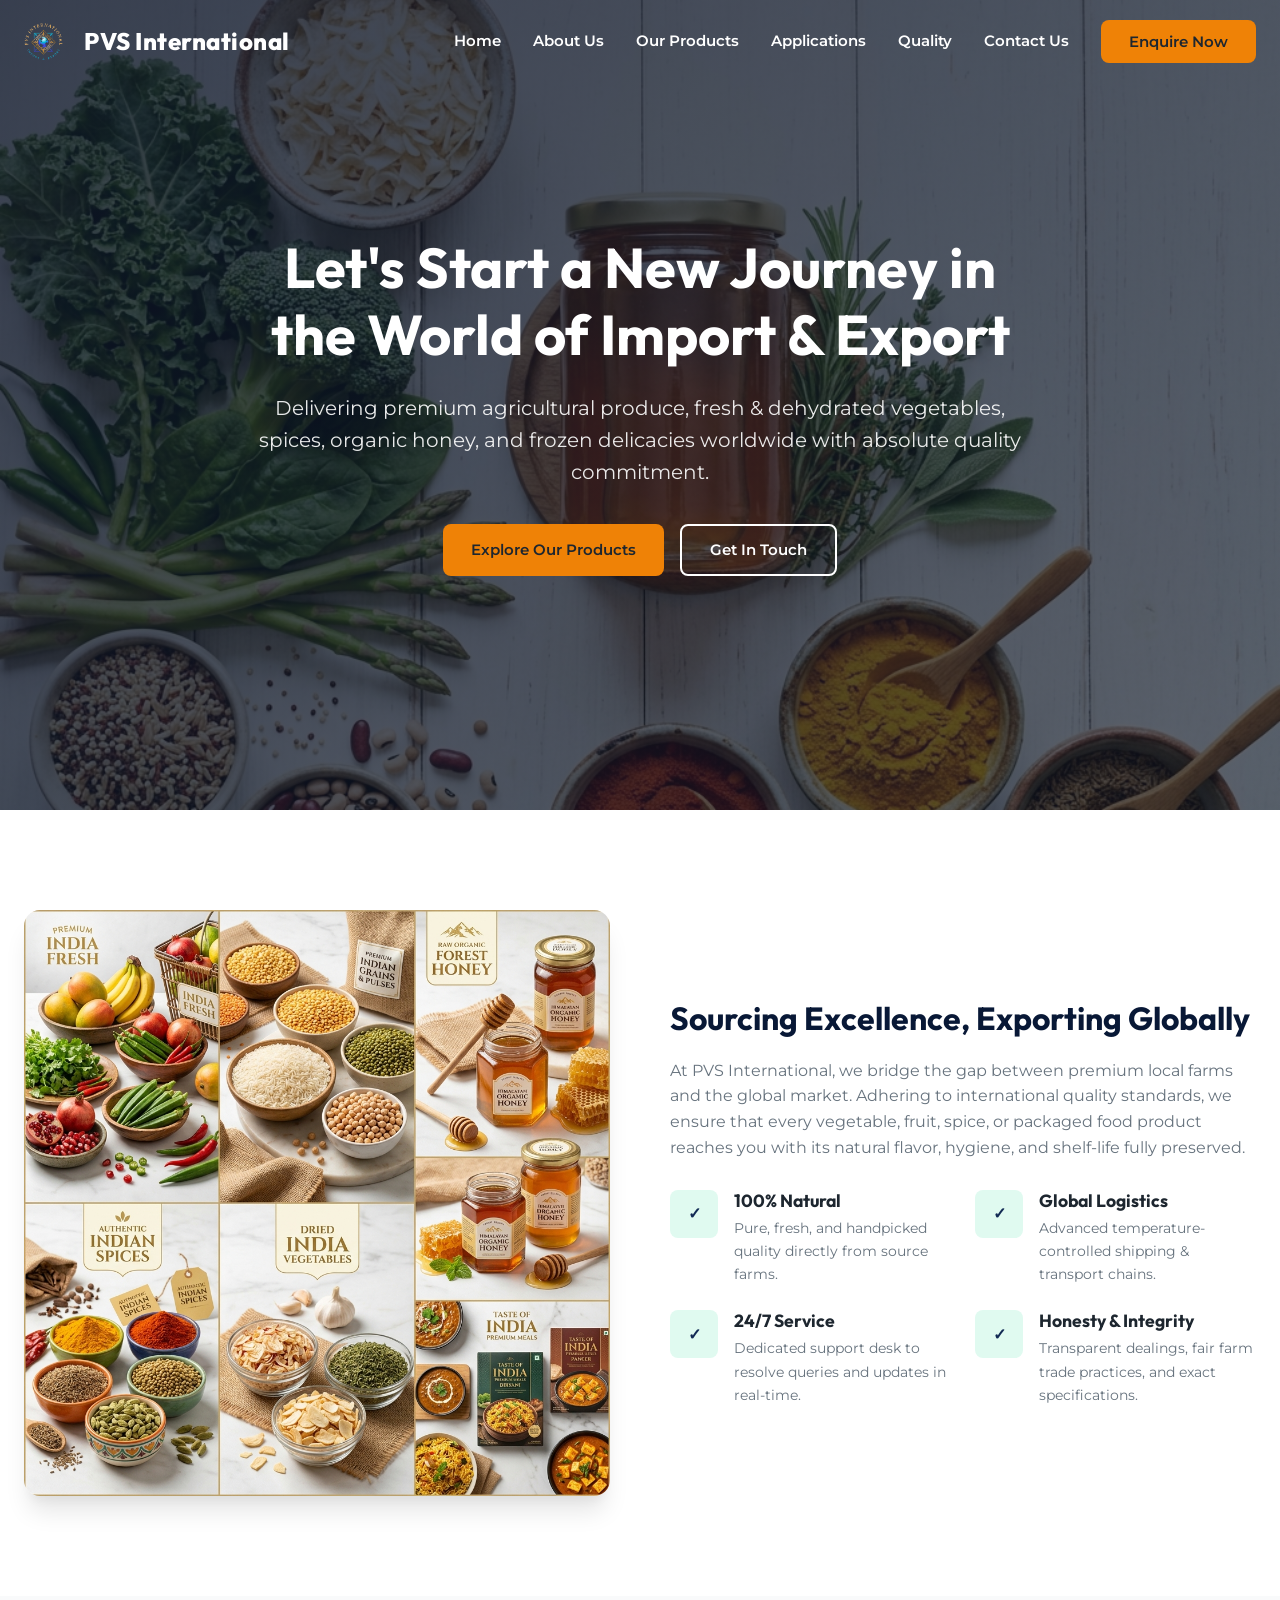
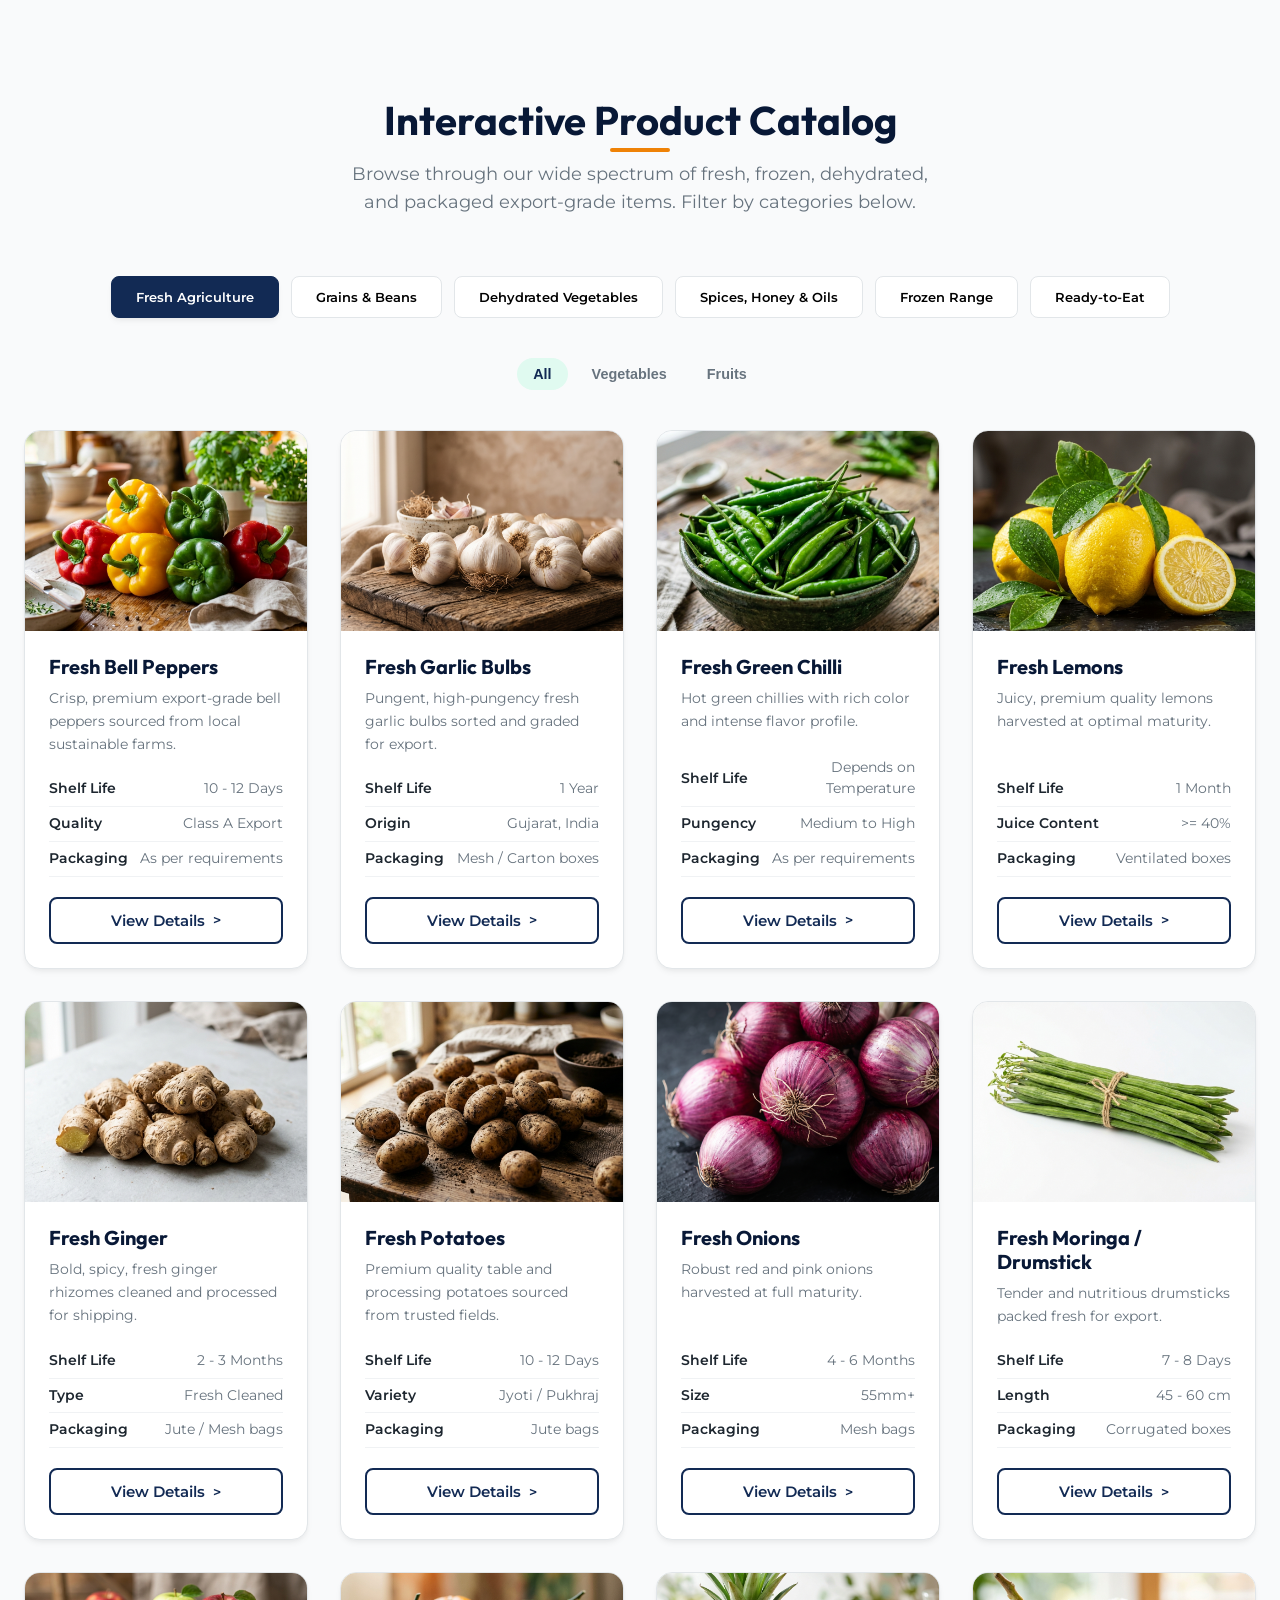
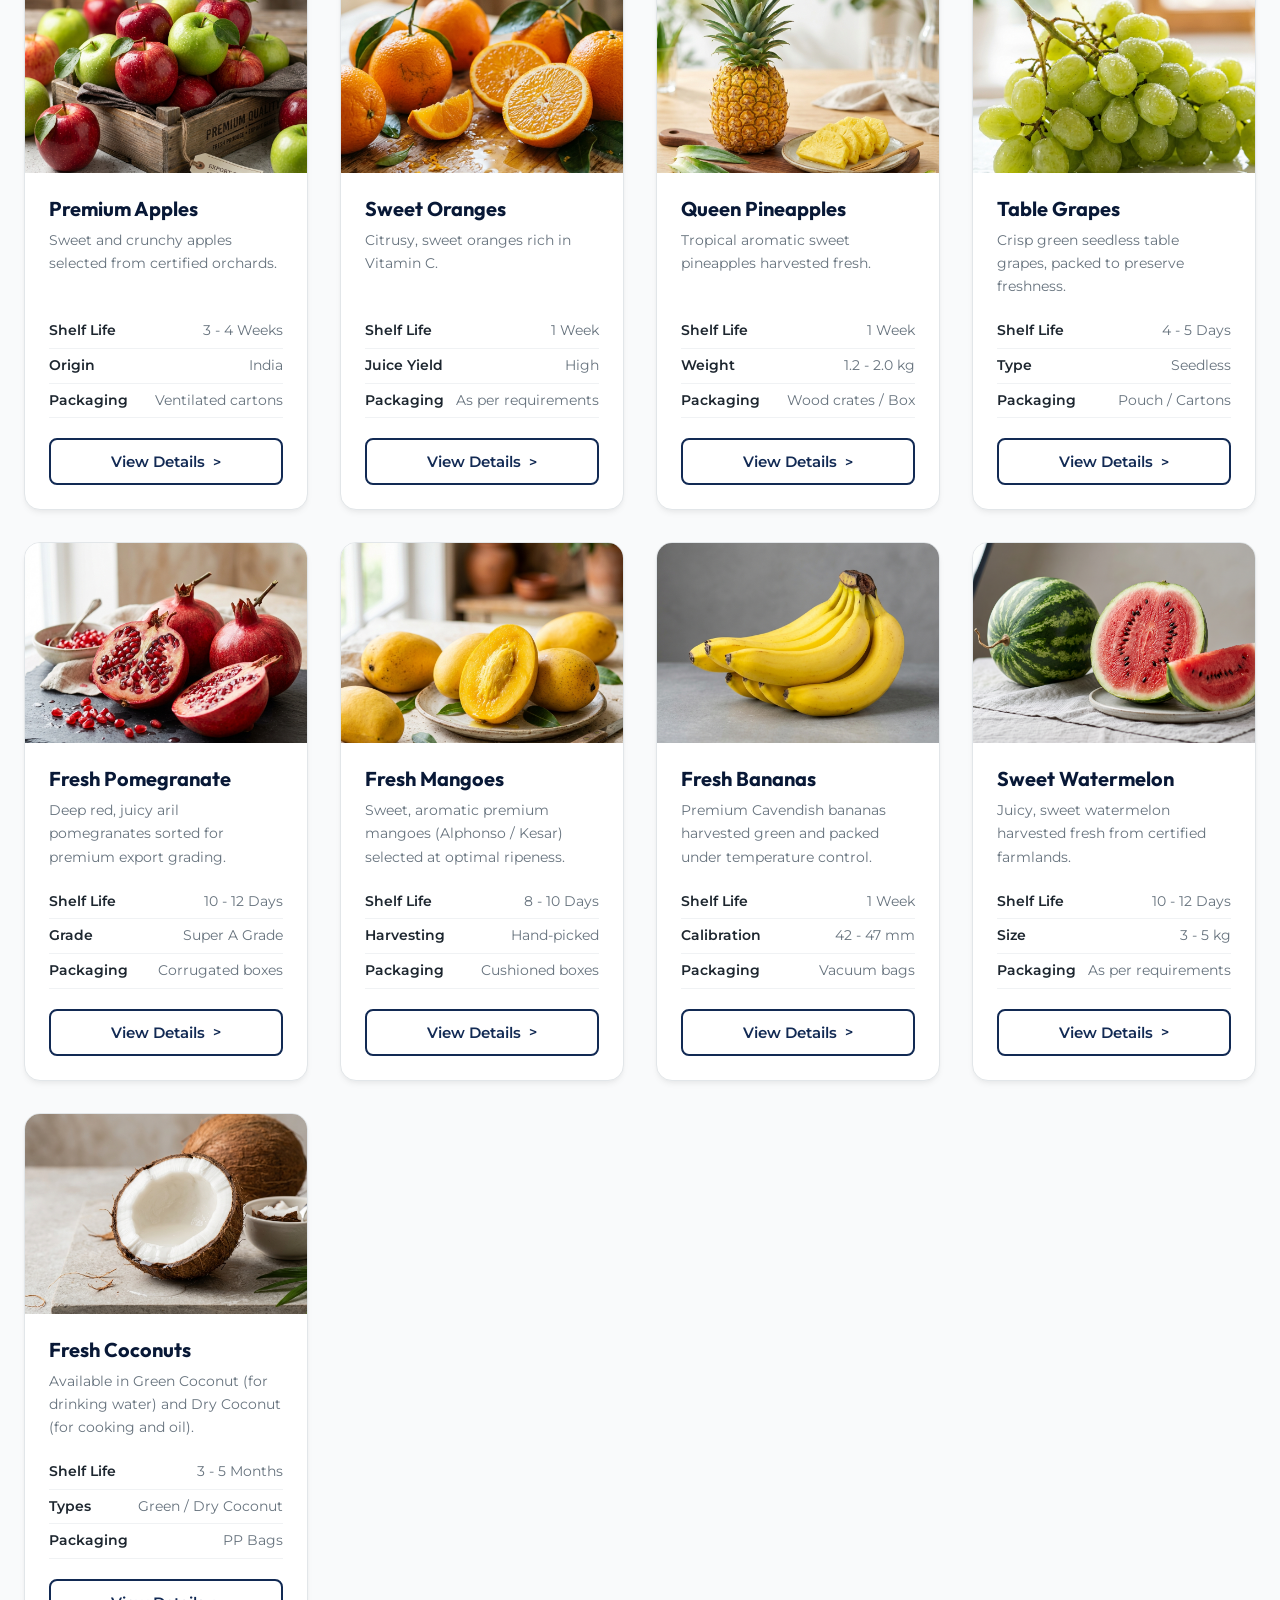
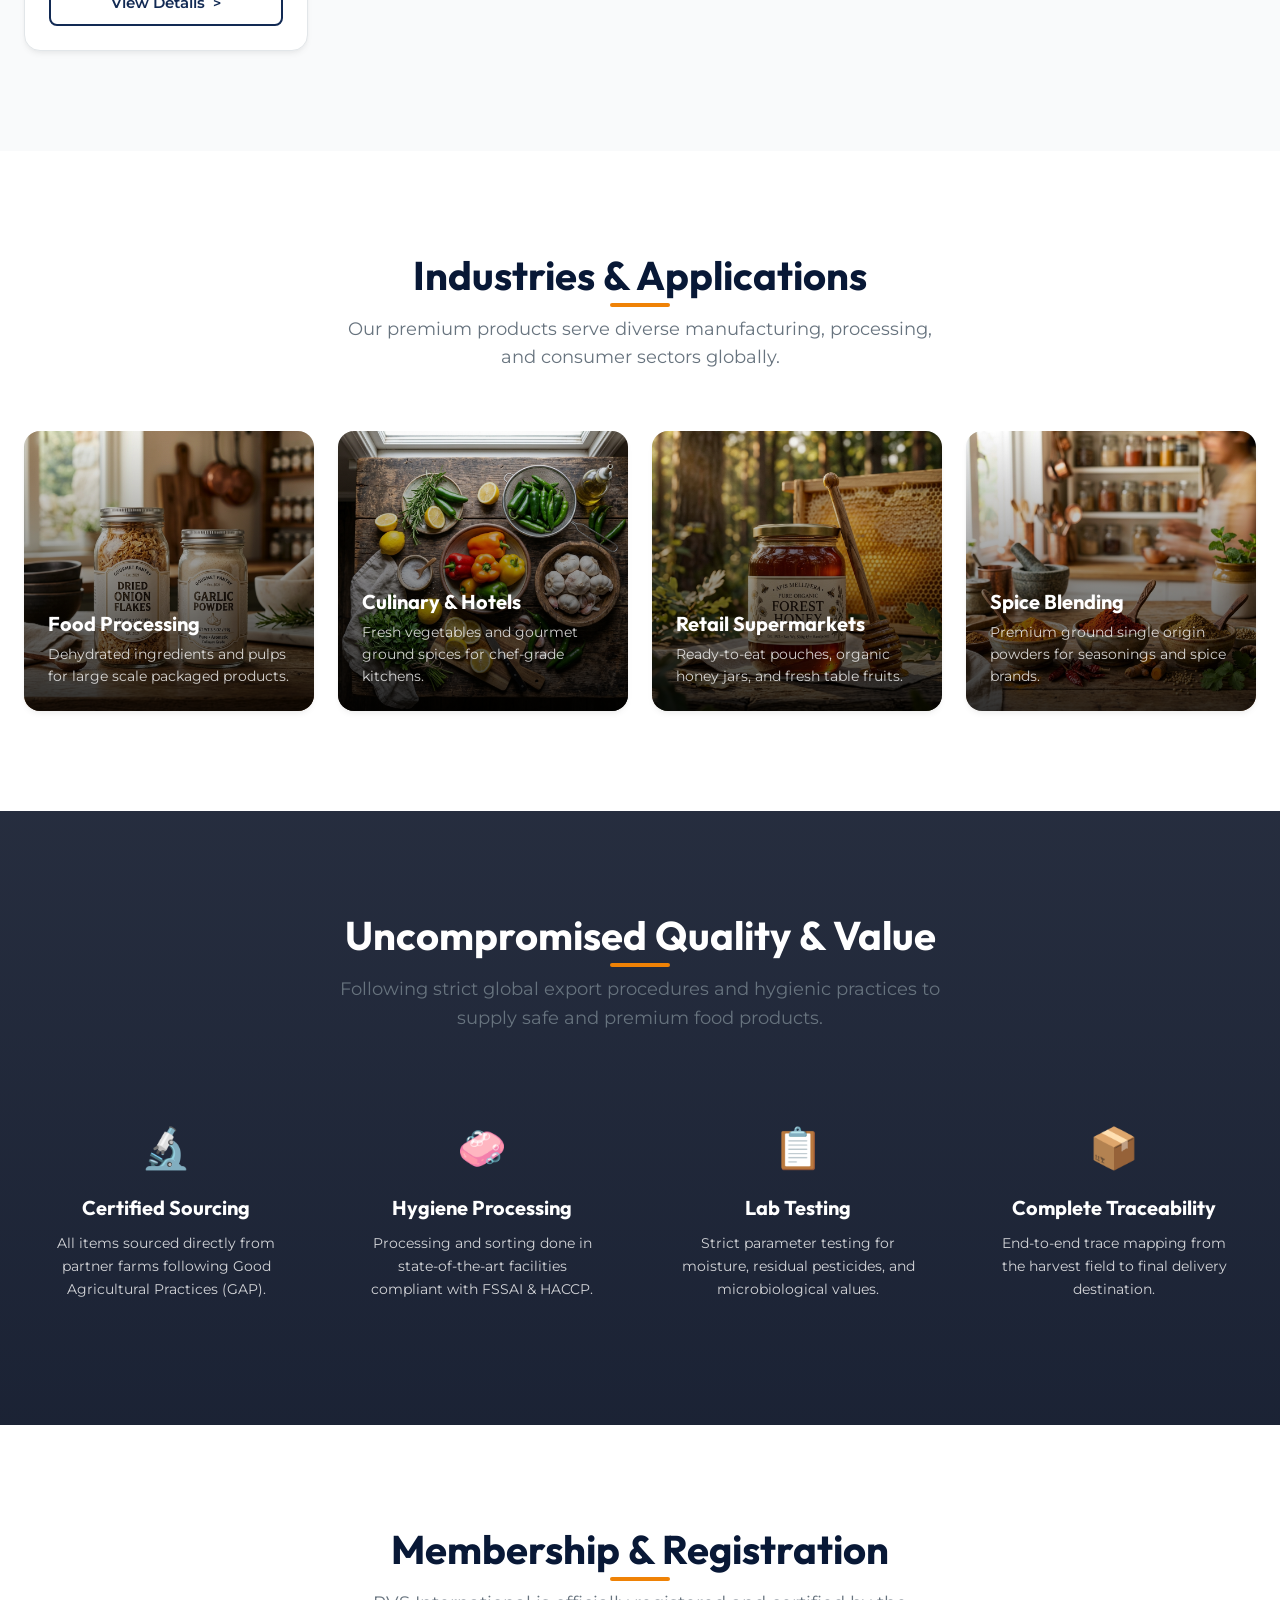
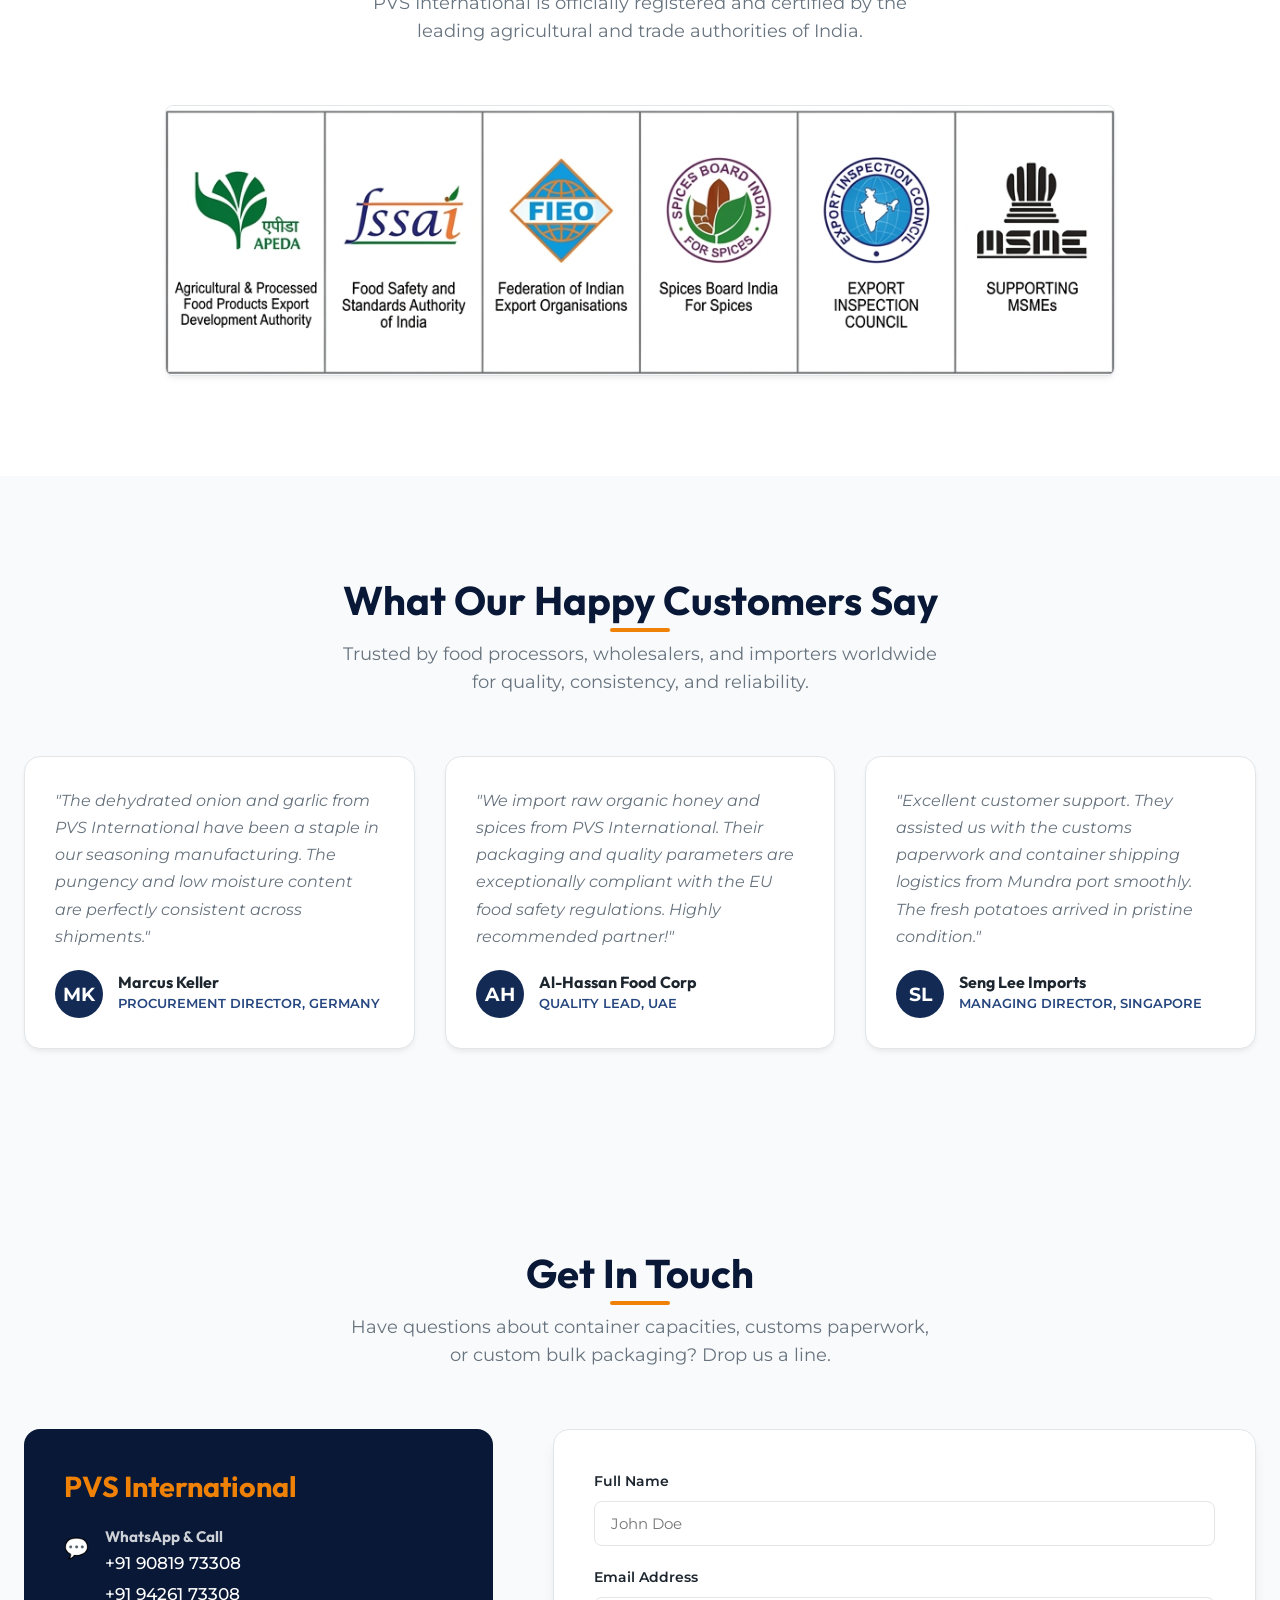
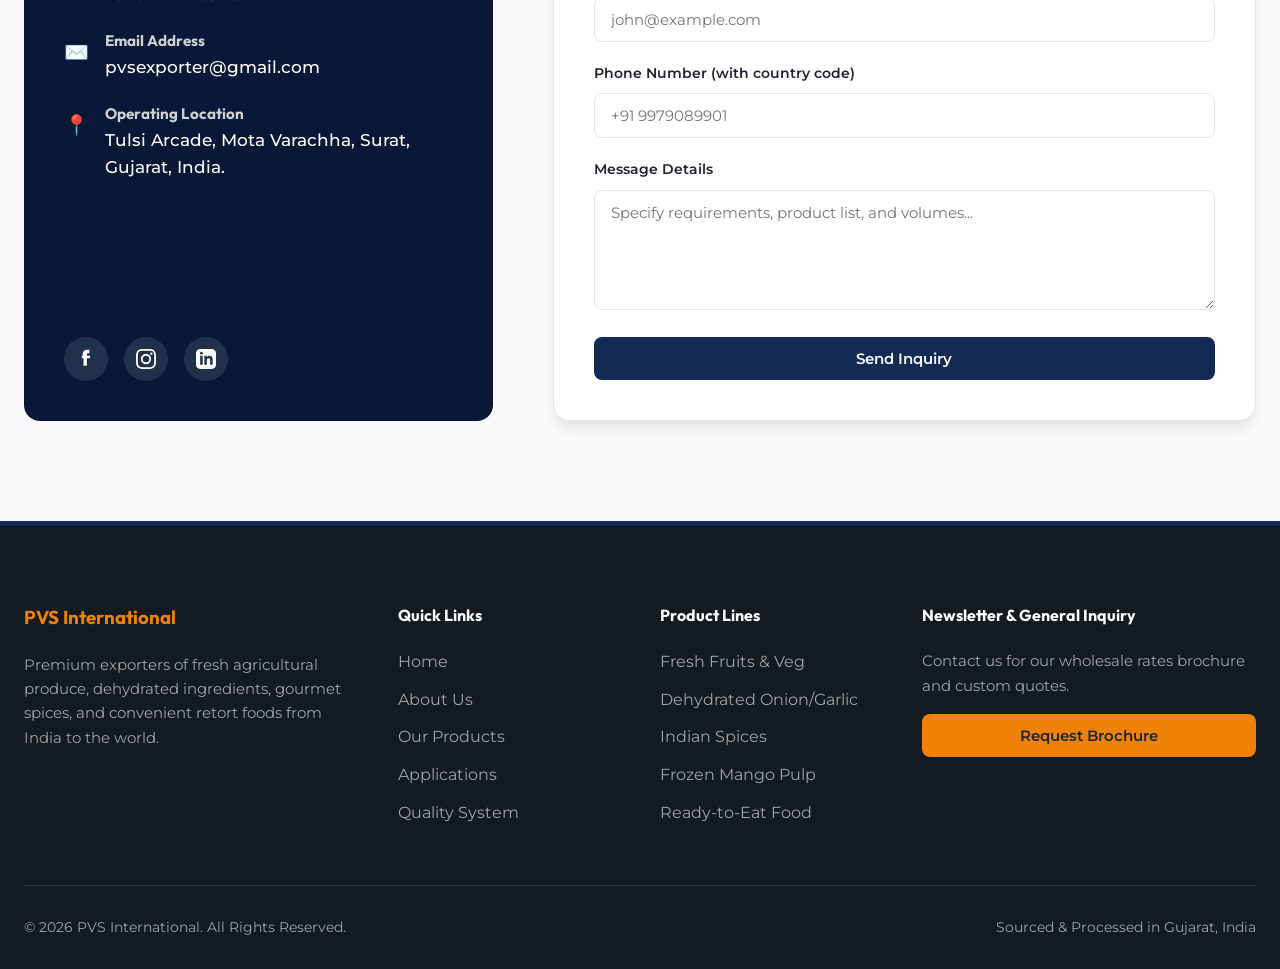
==== commit 6dc84b35: "Update favicon to PVS logo" ====
--- a/index.html
+++ b/index.html
@@ -18,7 +18,7 @@
   <meta property="og:url" content="https://sites.google.com/view/pvs-international/home">
   
   <!-- Favicon -->
-  <link rel="icon" href="assets/fresh_vegetables.png" type="image/x-icon">
+  <link rel="icon" href="Logo/pvs_international_logo_transparent.png" type="image/png">
 
   <!-- Core Stylesheet -->
   <link rel="stylesheet" href="style.css">
